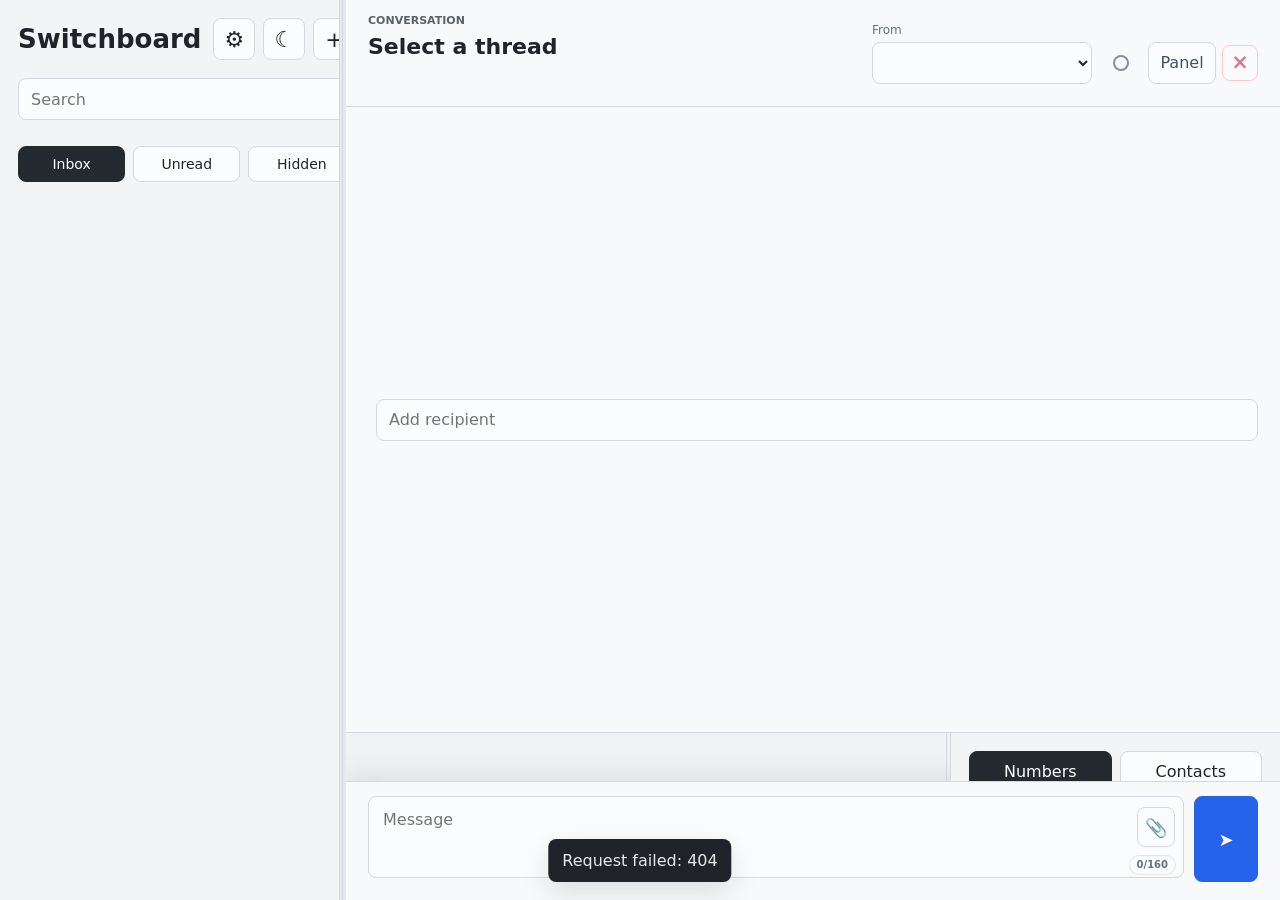
==== static/index.html @ abeabd5b "Add unit tests for HTTP utilities and identity creation, and implement attachment ingestion function" ====
<!doctype html>
<html lang="en">
  <head>
    <meta charset="utf-8" />
    <meta name="viewport" content="width=device-width, initial-scale=1, viewport-fit=cover" />
    <meta name="theme-color" content="#e6e8eb" id="themeColor" />
    <title data-i18n="app.title">Switchboard</title>
    <link rel="icon" href="/static/favicon.ico?v=a2385ee2" sizes="any" />
    <link rel="icon" href="/static/favicon.svg?v=a2385ee2" type="image/svg+xml" />
    <link rel="apple-touch-icon" sizes="180x180" href="/static/apple-touch-icon.png?v=a2385ee2" />
    <link rel="manifest" href="/static/manifest.webmanifest?v=a2385ee2" />
    <script>
      (() => {
        const families = ["switchboard", "console", "midnight", "papyrus"];
        const modes = ["light", "dark"];
        const legacy = localStorage.getItem("textingTheme");
        const savedFamily = localStorage.getItem("textingThemeFamily");
        const savedMode = localStorage.getItem("textingThemeMode");
        const prefersDark = window.matchMedia?.("(prefers-color-scheme: dark)").matches;
        const legacyFamily = families.includes(legacy) ? legacy : "switchboard";
        const legacyMode =
          modes.includes(legacy) ? legacy : legacy === "console" || legacy === "midnight" ? "dark" : legacy === "papyrus" ? "light" : "";
        const family = families.includes(savedFamily) ? savedFamily : legacyFamily;
        const mode = modes.includes(savedMode) ? savedMode : legacyMode || (prefersDark ? "dark" : "light");
        document.documentElement.dataset.themeFamily = family;
        document.documentElement.dataset.themeMode = mode;
        document.documentElement.dataset.theme = family === "switchboard" ? mode : `${family}-${mode}`;
        if (new URLSearchParams(window.location.search).has("app_v")) {
          document.documentElement.dataset.nativeApp = "android";
        }
      })();
    </script>
    <link rel="stylesheet" href="/static/styles.css?v=39afb6c5" />
  </head>
  <body>
    <div class="app-shell">
      <aside class="rail conversation-rail">
        <header class="rail-header">
          <div>
            <h1 data-i18n="app.title">Switchboard</h1>
          </div>
          <div class="rail-actions">
            <button class="icon-button" id="settingsButton" title="Settings" aria-label="Settings" data-i18n-title="settings.title" data-i18n-aria-label="settings.title">⚙</button>
            <button class="icon-button theme-button" id="themeToggle" title="Toggle dark mode" aria-label="Toggle dark mode">◐</button>
            <button class="icon-button" id="newConversationButton" title="New conversation" aria-label="New conversation" data-i18n-title="conversation.new" data-i18n-aria-label="conversation.new">+</button>
            <button class="icon-button mobile-panel-button" id="mobilePanelButton" title="Show sender identities and contacts" aria-label="Show sender identities and contacts" data-i18n-title="panel.show" data-i18n-aria-label="panel.show">☷</button>
          </div>
        </header>
        <div class="search-row">
          <div class="search-control">
            <input id="conversationSearch" type="search" placeholder="Search" autocomplete="off" data-i18n-placeholder="search.placeholder" />
            <button
              class="search-clear-button"
              id="conversationSearchClear"
              type="button"
              title="Clear search"
              aria-label="Clear search"
              data-i18n-title="search.clear"
              data-i18n-aria-label="search.clear"
              hidden
            >
              &times;
            </button>
          </div>
        </div>
        <div class="stat-strip" id="statStrip"></div>
        <div class="category-tabs" role="tablist" aria-label="Thread category" data-i18n-aria-label="category.aria">
          <button class="category-tab active" data-category="inbox" data-i18n="category.inbox">Inbox</button>
          <button class="category-tab" data-category="unread" data-i18n="category.unread">Unread</button>
          <button class="category-tab" data-category="hidden" data-i18n="category.hidden">Hidden</button>
        </div>
        <div class="pull-refresh-indicator" id="pullRefreshIndicator" aria-hidden="true"></div>
        <div class="conversation-list" id="conversationList"></div>
      </aside>

      <div
        class="column-resizer left-resizer"
        data-resizer="left"
        role="separator"
        aria-orientation="vertical"
        aria-label="Resize thread list"
        tabindex="0"
      ></div>

      <main class="thread-pane">
        <header class="thread-header">
          <button class="icon-button mobile-back-button" id="mobileBackButton" title="Back to conversations" aria-label="Back to conversations" data-i18n-title="conversation.back" data-i18n-aria-label="conversation.back">‹</button>
          <div class="thread-title-wrap">
            <p class="eyebrow" id="threadKind" data-i18n="thread.conversation" data-i18n-dynamic="true">Conversation</p>
            <h2 id="threadTitle" data-i18n="thread.select" data-i18n-dynamic="true">Select a thread</h2>
            <div class="participant-row">
              <div class="participant-line" id="participantLine"></div>
              <button class="name-contact-button" id="contactNameToggle" type="button" hidden data-i18n="contact.name">Name</button>
            </div>
            <form class="contact-name-form hidden" id="contactNameForm">
              <input id="contactNameInput" type="text" placeholder="Contact name" autocomplete="off" data-i18n-placeholder="contact.name_placeholder" />
              <button class="small-button" type="submit" data-i18n="common.save">Save</button>
              <button class="small-button" id="contactNameCancel" type="button" data-i18n="common.cancel">Cancel</button>
            </form>
          </div>
          <div class="thread-actions">
            <label class="sender-picker">
              <span data-i18n="composer.from">From</span>
              <select id="fromNumber"></select>
            </label>
            <div class="thread-action-row" role="group" aria-label="Conversation actions" data-i18n-aria-label="conversation.actions">
              <button class="icon-button read-state-button" id="dealtButton" type="button" disabled title="Read" aria-label="Read" aria-pressed="false">
                <span class="read-state-light" aria-hidden="true"></span>
              </button>
              <button class="small-button panel-button" id="toggleDetailsButton" aria-pressed="false" data-i18n="panel.label">Panel</button>
              <button class="small-button archive-button danger-button" id="archiveButton" disabled title="Hide" aria-label="Hide">&times;</button>
            </div>
          </div>
        </header>

        <section class="recipient-bar" id="recipientBar">
          <label class="recipient-from-picker">
            <span data-i18n="composer.from">From</span>
            <select id="recipientFromNumber"></select>
          </label>
          <div class="chips" id="recipientChips"></div>
          <div class="recipient-entry">
            <input
              id="recipientInput"
              type="text"
              placeholder="Add recipient"
              data-i18n-placeholder="recipient.add"
              autocomplete="off"
              autocapitalize="off"
              enterkeyhint="done"
              spellcheck="false"
              aria-autocomplete="list"
              aria-controls="recipientSuggestions"
              aria-expanded="false"
            />
            <div class="recipient-suggestions hidden" id="recipientSuggestions" role="listbox"></div>
          </div>
        </section>

        <section class="messages" id="messages" tabindex="0" aria-label="Messages" data-i18n-aria-label="messages.aria"></section>

        <footer class="composer">
          <div class="composer-input-row">
            <div class="composer-text-wrap">
              <textarea id="messageText" placeholder="Message" rows="2" data-i18n-placeholder="composer.message"></textarea>
              <input id="mediaUrls" type="hidden" autocomplete="off" />
              <label class="icon-button upload-button" id="uploadButton" for="mediaFiles" title="Upload media" aria-label="Upload media" data-i18n-title="composer.upload" data-i18n-aria-label="composer.upload">📎</label>
              <input id="mediaFiles" class="hidden-file-input" type="file" accept="image/*,video/*,audio/*,application/pdf" multiple />
              <div class="composer-meta">
                <span id="messageCounter">0/160</span>
              </div>
            </div>
            <div class="composer-tools">
              <button class="icon-button send-button" id="sendButton" title="Send" aria-label="Send" data-i18n-title="composer.send" data-i18n-aria-label="composer.send">➤</button>
            </div>
          </div>
          <div class="composer-error hidden" id="composerError" role="alert"></div>
          <div class="upload-list hidden" id="uploadList"></div>
        </footer>
      </main>

      <div
        class="column-resizer right-resizer"
        data-resizer="right"
        role="separator"
        aria-orientation="vertical"
        aria-label="Resize side panel"
        tabindex="0"
      ></div>

      <aside class="rail detail-rail">
        <header class="detail-mobile-header">
          <h2 data-i18n="panel.label">Panel</h2>
          <button
            class="icon-button"
            id="mobileDetailCloseButton"
            type="button"
            title="Close panel"
            aria-label="Close panel"
            data-i18n-title="panel.close"
            data-i18n-aria-label="panel.close"
          >
            ×
          </button>
        </header>
        <div class="tabs" role="tablist">
          <button class="tab active" data-tab="identities" data-i18n="tabs.numbers">Numbers</button>
          <button class="tab" data-tab="contacts" data-i18n="tabs.contacts">Contacts</button>
        </div>

        <section class="panel-section active" id="identitiesPanel">
          <div class="panel-heading">
            <h3 data-i18n="identities.heading">Sender Identities</h3>
            <button class="small-button" id="addIdentityButton" type="button" data-i18n="identities.add">Add number</button>
          </div>
          <form class="identity-add-form hidden" id="identityAddForm">
            <label>
              <span data-i18n="identities.phone">Phone number</span>
              <input id="identityAddPhone" type="tel" inputmode="tel" autocomplete="tel" placeholder="+15551234567" required />
            </label>
            <label>
              <span data-i18n="identities.label">Identity label</span>
              <input id="identityAddLabel" type="text" autocomplete="off" data-i18n-placeholder="identities.label_optional" placeholder="Optional label" />
            </label>
            <label>
              <span data-i18n="identities.provider">Provider</span>
              <select id="identityAddProvider">
                <option value="telnyx">Telnyx</option>
                <option value="twilio">Twilio</option>
              </select>
            </label>
            <div class="identity-add-actions">
              <button class="small-button" id="identityAddCancel" type="button" data-i18n="common.cancel">Cancel</button>
              <button class="small-button primary" type="submit" data-i18n="identities.add_submit">Add number</button>
            </div>
          </form>
          <div class="identity-list" id="identityList"></div>
        </section>

        <section class="panel-section" id="contactsPanel">
          <div class="panel-heading">
            <h3 data-i18n="tabs.contacts">Contacts</h3>
            <div class="panel-actions">
              <button class="small-button" id="syncPhoneContactsButton" hidden data-i18n="contacts.phone_sync">Phone</button>
              <button class="small-button" id="syncContactsButton" data-i18n="contacts.sync">Sync</button>
            </div>
          </div>
          <input id="contactSearch" type="search" placeholder="Find contact" autocomplete="off" data-i18n-placeholder="contacts.find" />
          <div class="contact-results" id="contactResults"></div>
        </section>
      </aside>
    </div>

    <div class="selection-toolbar hidden" id="selectionToolbar" role="toolbar" aria-label="Selection actions" data-i18n-aria-label="selection.actions">
      <span id="selectionCount" data-i18n="selection.count">0 selected</span>
      <button class="small-button" id="bulkReadButton" type="button" data-i18n="conversation.read">Read</button>
      <button class="small-button" id="bulkUnreadButton" type="button" data-i18n="conversation.unread">Unread</button>
      <button class="small-button danger-button" id="bulkHideButton" type="button" data-i18n="conversation.hide">Hide</button>
      <button class="icon-button" id="selectionCancelButton" type="button" title="Cancel selection" aria-label="Cancel selection" data-i18n-title="common.cancel" data-i18n-aria-label="common.cancel">×</button>
    </div>

    <div class="toast" id="toast" role="status"></div>
    <div class="contact-name-modal hidden" id="contactNameModal" role="dialog" aria-modal="true" aria-label="Rename" tabindex="-1" data-i18n-aria-label="contact.rename">
      <form class="contact-name-card" id="contactNameModalForm">
        <header class="contact-name-header">
          <h2 data-i18n="contact.rename">Rename</h2>
          <button class="icon-button" id="contactNameModalClose" type="button" aria-label="Cancel" data-i18n-aria-label="common.cancel">×</button>
        </header>
        <div class="contact-name-body">
          <input id="contactNameModalInput" type="text" placeholder="Contact name" autocomplete="off" data-i18n-placeholder="contact.name_placeholder" />
        </div>
        <footer class="contact-name-footer">
          <button class="small-button" id="contactNameModalCancel" type="button" data-i18n="common.cancel">Cancel</button>
          <button class="small-button done-button" type="submit" data-i18n="common.save">Save</button>
        </footer>
      </form>
    </div>
    <div class="schedule-modal hidden" id="scheduleModal" role="dialog" aria-modal="true" aria-label="Schedule send" tabindex="-1" data-i18n-aria-label="schedule.title">
      <form class="schedule-card" id="scheduleForm">
        <header class="schedule-header">
          <h2 data-i18n="schedule.title">Schedule send</h2>
          <button class="icon-button" id="scheduleClose" type="button" aria-label="Cancel" data-i18n-aria-label="common.cancel">×</button>
        </header>
        <div class="schedule-body">
          <label for="scheduleTime">
            <span data-i18n="schedule.send_at">Send at</span>
            <input id="scheduleTime" type="datetime-local" required />
          </label>
        </div>
        <footer class="schedule-footer">
          <button class="small-button" id="scheduleCancel" type="button" data-i18n="common.cancel">Cancel</button>
          <button class="small-button done-button" type="submit" data-i18n="schedule.queue">Queue</button>
        </footer>
      </form>
    </div>
    <div class="fax-modal hidden" id="faxModal" role="dialog" aria-modal="true" aria-label="Send fax" tabindex="-1" data-i18n-aria-label="fax.title">
      <form class="fax-card" id="faxForm">
        <header class="fax-header">
          <h2 data-i18n="fax.title">Send fax</h2>
          <button class="icon-button" id="faxClose" type="button" aria-label="Cancel" data-i18n-aria-label="common.cancel">×</button>
        </header>
        <div class="fax-body">
          <label for="faxToNumber">
            <span data-i18n="fax.to">To</span>
            <input id="faxToNumber" type="tel" autocomplete="off" required />
          </label>
          <label for="faxFromNumber">
            <span data-i18n="composer.from">From</span>
            <select id="faxFromNumber" required></select>
          </label>
          <label class="fax-file-control" for="faxFile">
            <span data-i18n="fax.document">Document</span>
            <strong id="faxFilename" data-i18n="fax.choose_document">Choose PDF or image</strong>
          </label>
          <input id="faxFile" class="hidden-file-input" type="file" accept="application/pdf,image/jpeg,image/png,image/tiff" />
        </div>
        <footer class="fax-footer">
          <button class="small-button" id="faxCancel" type="button" data-i18n="common.cancel">Cancel</button>
          <button class="small-button done-button" id="faxSend" type="submit" data-i18n="fax.send">Send Fax</button>
        </footer>
      </form>
    </div>
    <div class="settings-modal hidden" id="settingsModal" role="dialog" aria-modal="true" aria-label="Settings" tabindex="-1" data-i18n-aria-label="settings.title">
      <form class="settings-card" id="settingsForm">
        <header class="settings-header">
          <div>
            <h2 data-i18n="settings.title">Settings</h2>
            <p data-i18n="settings.description">Changes are saved in Switchboard's local database. .env values are used as install defaults.</p>
          </div>
          <button class="icon-button" id="settingsClose" type="button" aria-label="Close settings" data-i18n-aria-label="settings.close">×</button>
        </header>
        <div class="settings-body">
          <nav class="settings-nav" id="settingsNav" aria-label="Settings sections"></nav>
          <div class="settings-main">
            <section class="settings-section settings-security-section" id="securitySettings"></section>
            <div class="settings-sections" id="settingsSections"></div>
          </div>
        </div>
        <footer class="settings-footer">
          <button class="small-button settings-stats-button" id="statsButton" type="button" data-i18n="stats.title">Stats</button>
          <button class="small-button" id="databaseDownloadButton" type="button" data-i18n="settings.download_database">Download DB</button>
          <button class="small-button" id="logoutButton" type="button" data-i18n="settings.sign_out">Sign out</button>
          <button class="small-button" id="settingsCancel" type="button" data-i18n="common.cancel">Cancel</button>
          <button class="small-button done-button" type="submit" data-i18n="common.save">Save</button>
        </footer>
      </form>
    </div>
    <div class="stats-modal hidden" id="statsModal" role="dialog" aria-modal="true" aria-label="Stats" tabindex="-1" data-i18n-aria-label="stats.title">
      <section class="stats-card">
        <header class="settings-header">
          <div>
            <h2 data-i18n="stats.title">Stats</h2>
            <p data-i18n="stats.description">Message and conversation totals.</p>
          </div>
          <div class="stats-header-actions">
            <label class="stats-period-field">
              <span data-i18n="stats.period">Period</span>
              <select id="statsPeriod"></select>
            </label>
            <button class="icon-button" id="statsClose" type="button" aria-label="Close stats" data-i18n-aria-label="stats.close">×</button>
          </div>
        </header>
        <div class="stats-body" id="statsBody"></div>
      </section>
    </div>
    <div class="lightbox hidden" id="lightbox" role="dialog" aria-modal="true" aria-label="Image preview" tabindex="-1" data-i18n-aria-label="lightbox.preview">
      <button class="lightbox-close" id="lightboxClose" aria-label="Close image preview" data-i18n-aria-label="lightbox.close">×</button>
      <button class="lightbox-nav lightbox-prev" id="lightboxPrev" aria-label="Previous image" data-i18n-aria-label="lightbox.previous">‹</button>
      <img id="lightboxImage" alt="" />
      <button class="lightbox-nav lightbox-next" id="lightboxNext" aria-label="Next image" data-i18n-aria-label="lightbox.next">›</button>
    </div>
    <div class="reaction-menu hidden" id="reactionMenu" role="menu" aria-label="Message reactions" data-i18n-aria-label="message.react"></div>
    <script src="/static/app.js?v=39afb6c5" type="module"></script>
  </body>
</html>
---- static/styles.css ----
:root,
:root[data-theme="light"],
:root[data-theme-family="switchboard"][data-theme-mode="light"] {
  color-scheme: light;
  --ui-font: Inter, ui-sans-serif, system-ui, -apple-system, BlinkMacSystemFont, "Segoe UI", sans-serif;
  --ink: #20242a;
  --muted: #68717d;
  --muted-2: #7b8490;
  --line: #d4d8de;
  --paper: #f3f4f6;
  --wash: #e6e8eb;
  --panel: #fbfcfd;
  --panel-2: #f8f9fa;
  --thread-bg: #f0f2f4;
  --accent: #46515f;
  --accent-2: #59616d;
  --accent-3: #2563eb;
  --accent-strong: #1d4ed8;
  --danger: #be123c;
  --bubble-in: #ffffff;
  --bubble-out: #0f766e;
  --active-bg: #252a31;
  --active-ink: #ffffff;
  --avatar-bg: #e2e5e9;
  --avatar-ink: #303844;
  --new-bg: #d6f2ed;
  --new-ink: #111827;
  --new-avatar-ink: #064e45;
  --failed-bg: #ffe4e6;
  --failed-ink: #9f1239;
  --chip-bg: #eceff3;
  --chip-line: #d4d9df;
  --done-bg: #e8ecef;
  --done-line: #c4c9d0;
  --done-ink: #20242a;
  --danger-soft: #fff1f2;
  --danger-line: #fda4af;
  --warning-soft: #fffbeb;
  --warning-line: #fbbf24;
  --warning-ink: #92400e;
  --media-bg: #111827;
  --hover-line: #9aa3ad;
  --focus-ring: rgba(70, 81, 95, 0.12);
  --read-lamp: #10b981;
  --read-lamp-dim: #87919d;
  --message-shadow: 0 4px 14px rgba(17, 24, 39, 0.08);
  --composer-shadow: 0 -8px 22px rgba(17, 24, 39, 0.08);
  --shadow: 0 10px 28px rgba(17, 24, 39, 0.12);
  --mobile-screen-top-space: 18px;
  --mobile-rail-top-space: 8px;
  --mobile-composer-bottom-space: 8px;
  --mobile-modal-edge-space: 8px;
  --mobile-dialog-edge-space: 12px;
  --layout-keyboard-inset: 0px;
}

:root[data-native-app="android"] {
  --mobile-screen-top-space: 36px;
  --mobile-rail-top-space: 22px;
  --mobile-composer-bottom-space: 14px;
  --mobile-modal-edge-space: 12px;
  --mobile-dialog-edge-space: 18px;
}

:root[data-theme="dark"],
:root[data-theme-family="switchboard"][data-theme-mode="dark"] {
  color-scheme: dark;
  --ui-font: Inter, ui-sans-serif, system-ui, -apple-system, BlinkMacSystemFont, "Segoe UI", sans-serif;
  --ink: #e5e7eb;
  --muted: #9aa4b2;
  --muted-2: #7f8997;
  --line: #303842;
  --paper: #151a20;
  --wash: #0c1117;
  --panel: #1b2129;
  --panel-2: #202731;
  --thread-bg: #10161d;
  --accent: #a8b2bf;
  --accent-2: #a1abb8;
  --accent-3: #4f83ff;
  --accent-strong: #7aa2ff;
  --danger: #fb7185;
  --bubble-in: #222a34;
  --bubble-out: #0f766e;
  --active-bg: #e5e7eb;
  --active-ink: #111827;
  --avatar-bg: #2b333d;
  --avatar-ink: #d5dbe3;
  --new-bg: #183a36;
  --new-ink: #f3f7f6;
  --new-avatar-ink: #b7f2e5;
  --failed-bg: #4a1722;
  --failed-ink: #fecdd3;
  --chip-bg: #252d37;
  --chip-line: #39424f;
  --done-bg: #272f39;
  --done-line: #404a56;
  --done-ink: #e5e7eb;
  --danger-soft: #3b111a;
  --danger-line: #7f1d2f;
  --warning-soft: #3c2c12;
  --warning-line: #8a641a;
  --warning-ink: #fde68a;
  --media-bg: #0b1016;
  --hover-line: #596575;
  --focus-ring: rgba(168, 178, 191, 0.16);
  --read-lamp: #34d399;
  --read-lamp-dim: #5a6573;
  --message-shadow: 0 6px 18px rgba(0, 0, 0, 0.26);
  --composer-shadow: 0 -8px 22px rgba(0, 0, 0, 0.24);
  --shadow: 0 16px 34px rgba(0, 0, 0, 0.36);
}

:root[data-theme-family="console"][data-theme-mode="light"] {
  color-scheme: light;
  --ui-font: ui-monospace, SFMono-Regular, Menlo, Monaco, Consolas, "Liberation Mono", monospace;
  --ink: #151512;
  --muted: #5f6259;
  --muted-2: #777a70;
  --line: #c8c8ba;
  --paper: #ededdf;
  --wash: #f7f7f0;
  --panel: #fffff7;
  --panel-2: #f2f2ea;
  --thread-bg: #f8f8f1;
  --accent: #0f6b44;
  --accent-2: #3f564a;
  --accent-3: #008f5a;
  --accent-strong: #006f46;
  --danger: #b4233c;
  --bubble-in: #ffffff;
  --bubble-out: #0f6b44;
  --active-bg: #151512;
  --active-ink: #fffff7;
  --avatar-bg: #d9dbc9;
  --avatar-ink: #151512;
  --new-bg: #dcf6e8;
  --new-ink: #113d2a;
  --new-avatar-ink: #0f6b44;
  --failed-bg: #ffe0e5;
  --failed-ink: #9d1230;
  --chip-bg: #e8eadc;
  --chip-line: #c8c8ba;
  --done-bg: #e8eadc;
  --done-line: #b7baa9;
  --done-ink: #151512;
  --danger-soft: #fff0f2;
  --danger-line: #e99aa9;
  --warning-soft: #fff8d8;
  --warning-line: #c59b2e;
  --warning-ink: #75530b;
  --media-bg: #11110f;
  --hover-line: #686b60;
  --focus-ring: rgba(15, 107, 68, 0.16);
  --read-lamp: #008f5a;
  --read-lamp-dim: #929688;
  --message-shadow: none;
  --composer-shadow: 0 -1px 0 #c8c8ba;
  --shadow: 0 14px 32px rgba(21, 21, 18, 0.14);
}

:root[data-theme="console"],
:root[data-theme-family="console"][data-theme-mode="dark"] {
  color-scheme: dark;
  --ui-font: ui-monospace, SFMono-Regular, Menlo, Monaco, Consolas, "Liberation Mono", monospace;
  --ink: #f4f1e8;
  --muted: #b9b5a8;
  --muted-2: #8d897f;
  --line: #3a3a36;
  --paper: #050505;
  --wash: #000000;
  --panel: #090909;
  --panel-2: #11110f;
  --thread-bg: #000000;
  --accent: #e6e0cf;
  --accent-2: #c9c1ae;
  --accent-3: #00b36b;
  --accent-strong: #39ff9c;
  --danger: #ff6b7a;
  --bubble-in: #10100e;
  --bubble-out: #064e3b;
  --active-bg: #f4f1e8;
  --active-ink: #000000;
  --avatar-bg: #181815;
  --avatar-ink: #f4f1e8;
  --new-bg: #10271c;
  --new-ink: #f4f1e8;
  --new-avatar-ink: #6effbd;
  --failed-bg: #2a0b13;
  --failed-ink: #ffb4bf;
  --chip-bg: #151512;
  --chip-line: #3f3f38;
  --done-bg: #141411;
  --done-line: #45453e;
  --done-ink: #f4f1e8;
  --danger-soft: #240910;
  --danger-line: #7a2635;
  --warning-soft: #201a08;
  --warning-line: #9d7b24;
  --warning-ink: #ffe9a6;
  --media-bg: #020202;
  --hover-line: #696961;
  --focus-ring: rgba(244, 241, 232, 0.16);
  --read-lamp: #39ff9c;
  --read-lamp-dim: #464941;
  --message-shadow: none;
  --composer-shadow: 0 -1px 0 #3a3a36;
  --shadow: 0 18px 38px rgba(0, 0, 0, 0.62);
}

:root[data-theme-family="midnight"][data-theme-mode="light"] {
  color-scheme: light;
  --ui-font: ui-monospace, SFMono-Regular, Menlo, Monaco, Consolas, "Liberation Mono", monospace;
  --ink: #001b3d;
  --muted: #275c84;
  --muted-2: #4b7fa5;
  --line: #4aa3d8;
  --paper: #d8efff;
  --wash: #c5e6fb;
  --panel: #effaff;
  --panel-2: #dff3ff;
  --thread-bg: #d7ecfb;
  --accent: #003f88;
  --accent-2: #006b8f;
  --accent-3: #d39b00;
  --accent-strong: #9f7400;
  --danger: #b42362;
  --bubble-in: #f7fdff;
  --bubble-out: #006b8f;
  --active-bg: #003f88;
  --active-ink: #ffffd7;
  --avatar-bg: #9fd7ff;
  --avatar-ink: #001b3d;
  --new-bg: #fff7b8;
  --new-ink: #123154;
  --new-avatar-ink: #003f88;
  --failed-bg: #ffe0ef;
  --failed-ink: #8f174d;
  --chip-bg: #cdeafe;
  --chip-line: #4aa3d8;
  --done-bg: #cdeafe;
  --done-line: #4aa3d8;
  --done-ink: #001b3d;
  --danger-soft: #ffe9f3;
  --danger-line: #e78ab5;
  --warning-soft: #fff6bf;
  --warning-line: #d39b00;
  --warning-ink: #755400;
  --media-bg: #001b3d;
  --hover-line: #003f88;
  --focus-ring: rgba(0, 63, 136, 0.18);
  --read-lamp: #d39b00;
  --read-lamp-dim: #75a8c8;
  --message-shadow: 0 0 0 1px rgba(0, 63, 136, 0.12);
  --composer-shadow: 0 -1px 0 #4aa3d8;
  --shadow: 0 14px 34px rgba(0, 63, 136, 0.18);
}

:root[data-theme="midnight"],
:root[data-theme-family="midnight"][data-theme-mode="dark"] {
  color-scheme: dark;
  --ui-font: ui-monospace, SFMono-Regular, Menlo, Monaco, Consolas, "Liberation Mono", monospace;
  --ink: #eaffff;
  --muted: #9fd7ff;
  --muted-2: #6fb9df;
  --line: #00a6d6;
  --paper: #000080;
  --wash: #00005f;
  --panel: #0000a8;
  --panel-2: #000078;
  --thread-bg: #00005f;
  --accent: #ffff66;
  --accent-2: #00ffff;
  --accent-3: #ffd700;
  --accent-strong: #ffff00;
  --danger: #ff77aa;
  --bubble-in: #0000a8;
  --bubble-out: #007f7f;
  --active-bg: #00a6d6;
  --active-ink: #000033;
  --avatar-bg: #005faf;
  --avatar-ink: #ffff99;
  --new-bg: #005f87;
  --new-ink: #ffffcc;
  --new-avatar-ink: #ffff66;
  --failed-bg: #5f003f;
  --failed-ink: #ffd6e8;
  --chip-bg: #00006f;
  --chip-line: #00a6d6;
  --done-bg: #00006f;
  --done-line: #00a6d6;
  --done-ink: #eaffff;
  --danger-soft: #3d0030;
  --danger-line: #ff77aa;
  --warning-soft: #3d3600;
  --warning-line: #ffff00;
  --warning-ink: #ffff99;
  --media-bg: #000033;
  --hover-line: #ffff66;
  --focus-ring: rgba(255, 255, 102, 0.22);
  --read-lamp: #ffff00;
  --read-lamp-dim: #47718a;
  --message-shadow: 0 0 0 1px rgba(0, 255, 255, 0.24);
  --composer-shadow: 0 -1px 0 #00a6d6;
  --shadow: 0 18px 42px rgba(0, 0, 40, 0.72);
}

:root[data-theme="papyrus"],
:root[data-theme-family="papyrus"][data-theme-mode="light"] {
  color-scheme: light;
  --ui-font: Georgia, "Times New Roman", Times, serif;
  --ink: #2c2418;
  --muted: #71644f;
  --muted-2: #8c7b60;
  --line: #c7a96f;
  --paper: #f2e5c6;
  --wash: #ead9b3;
  --panel: #fff8e6;
  --panel-2: #f7ebcd;
  --thread-bg: #efe0bd;
  --accent: #265f53;
  --accent-2: #7a4d22;
  --accent-3: #0f766e;
  --accent-strong: #0b5e55;
  --danger: #9f1239;
  --bubble-in: #fffaf0;
  --bubble-out: #7a4d22;
  --active-bg: #2f4f3f;
  --active-ink: #fff8e6;
  --avatar-bg: #dec78f;
  --avatar-ink: #2c2418;
  --new-bg: #d8ead2;
  --new-ink: #1f3f34;
  --new-avatar-ink: #265f53;
  --failed-bg: #f8d6c8;
  --failed-ink: #8a1c2f;
  --chip-bg: #eadbb5;
  --chip-line: #c7a96f;
  --done-bg: #eadbb5;
  --done-line: #b99a62;
  --done-ink: #2c2418;
  --danger-soft: #fae1dc;
  --danger-line: #c77474;
  --warning-soft: #fff1b8;
  --warning-line: #c78d2a;
  --warning-ink: #73480f;
  --media-bg: #2c2418;
  --hover-line: #7a4d22;
  --focus-ring: rgba(38, 95, 83, 0.18);
  --read-lamp: #0f766e;
  --read-lamp-dim: #9f8b67;
  --message-shadow: 0 5px 16px rgba(89, 61, 24, 0.14);
  --composer-shadow: 0 -8px 22px rgba(89, 61, 24, 0.12);
  --shadow: 0 16px 36px rgba(89, 61, 24, 0.2);
}

:root[data-theme-family="papyrus"][data-theme-mode="dark"] {
  color-scheme: dark;
  --ui-font: Georgia, "Times New Roman", Times, serif;
  --ink: #f5e7c8;
  --muted: #cbb78d;
  --muted-2: #a8946f;
  --line: #6e5635;
  --paper: #231b13;
  --wash: #17110c;
  --panel: #2d2318;
  --panel-2: #35291b;
  --thread-bg: #1d160f;
  --accent: #93d5c6;
  --accent-2: #e0bd78;
  --accent-3: #58b7a3;
  --accent-strong: #9de2d3;
  --danger: #ff9dad;
  --bubble-in: #35291b;
  --bubble-out: #7a4d22;
  --active-bg: #f5e7c8;
  --active-ink: #231b13;
  --avatar-bg: #4a3824;
  --avatar-ink: #f5e7c8;
  --new-bg: #254139;
  --new-ink: #f2ead7;
  --new-avatar-ink: #a7eadb;
  --failed-bg: #512232;
  --failed-ink: #ffd4dc;
  --chip-bg: #3b2d1d;
  --chip-line: #6e5635;
  --done-bg: #3b2d1d;
  --done-line: #7a6140;
  --done-ink: #f5e7c8;
  --danger-soft: #3d1824;
  --danger-line: #9f4b5c;
  --warning-soft: #443510;
  --warning-line: #be8e2a;
  --warning-ink: #ffe5a4;
  --media-bg: #100c08;
  --hover-line: #b9975a;
  --focus-ring: rgba(147, 213, 198, 0.18);
  --read-lamp: #93d5c6;
  --read-lamp-dim: #6e5635;
  --message-shadow: 0 6px 18px rgba(0, 0, 0, 0.28);
  --composer-shadow: 0 -8px 22px rgba(0, 0, 0, 0.26);
  --shadow: 0 18px 38px rgba(0, 0, 0, 0.42);
}

* {
  box-sizing: border-box;
}

html,
body {
  height: 100%;
  overflow: hidden;
}

body {
  margin: 0;
  background: var(--wash);
  color: var(--ink);
  font-family: var(--ui-font);
  letter-spacing: 0;
}

button,
input,
textarea,
select {
  font: inherit;
}

button {
  cursor: pointer;
}

.app-shell {
  --conversation-column: 340px;
  --detail-column: 330px;
  --thread-header-height: 88px;
  --thread-composer-height: 112px;
  --thread-messages-top: var(--thread-header-height);
  --thread-messages-bottom: var(--thread-composer-height);
  display: grid;
  grid-template-columns: var(--conversation-column) 6px minmax(320px, 1fr);
  height: 100dvh;
  min-height: 0;
  overflow: hidden;
  position: relative;
}

body.details-collapsed .app-shell {
  grid-template-columns: var(--conversation-column) 6px minmax(320px, 1fr);
}

body.details-collapsed .right-resizer,
body.details-collapsed .detail-rail {
  display: none;
}

body.resizing-columns {
  cursor: col-resize;
  user-select: none;
}

body.resizing-columns * {
  cursor: col-resize !important;
}

.column-resizer {
  position: relative;
  z-index: 4;
  min-width: 6px;
  background: transparent;
  cursor: col-resize;
  touch-action: none;
}

.column-resizer::before {
  content: "";
  position: absolute;
  inset: 0 auto;
  left: 2px;
  width: 1px;
  background: var(--line);
}

.column-resizer:hover::before,
.column-resizer:focus-visible::before,
body.resizing-columns .column-resizer::before {
  left: 1px;
  width: 3px;
  background: var(--hover-line);
}

.column-resizer:focus-visible {
  outline: 2px solid var(--hover-line);
  outline-offset: -2px;
}

.rail {
  background: var(--paper);
  border-right: 1px solid var(--line);
  min-width: 0;
  min-height: 0;
  overflow: hidden;
}

.conversation-rail {
  display: grid;
  grid-template-rows: auto auto auto auto minmax(0, 1fr);
  position: relative;
}

.detail-rail {
  border-right: 0;
  border-left: 1px solid var(--line);
  display: grid;
  grid-template-rows: auto minmax(0, 1fr);
  min-height: 0;
  padding: 18px;
}

@media (min-width: 1121px) {
  body:not(.details-collapsed) .messages {
    padding-right: calc(var(--detail-column) + 28px);
  }

  .right-resizer,
  .detail-rail {
    bottom: var(--thread-messages-bottom);
    position: absolute;
    top: var(--thread-messages-top);
    z-index: 5;
  }

  .right-resizer {
    min-width: 6px;
    right: var(--detail-column);
    width: 6px;
  }

  .detail-rail {
    right: 0;
    width: var(--detail-column);
  }
}

.detail-mobile-header {
  display: none;
}

.rail-header,
.thread-header,
.panel-heading {
  display: flex;
  align-items: center;
  justify-content: space-between;
  gap: 12px;
}

.rail-header {
  padding: 18px;
}

.rail-actions {
  display: flex;
  gap: 8px;
}

.panel-actions {
  display: flex;
  gap: 8px;
}

.eyebrow {
  margin: 0 0 4px;
  color: var(--accent-2);
  font-size: 11px;
  font-weight: 800;
  letter-spacing: 0;
  text-transform: uppercase;
}

h1,
h2,
h3,
p {
  margin-top: 0;
}

h1 {
  margin-bottom: 0;
  font-size: 26px;
  line-height: 1;
}

h2 {
  margin: 0;
  font-size: 22px;
  line-height: 1.15;
}

h3 {
  margin: 0;
  font-size: 15px;
}

.icon-button,
.small-button,
.tab {
  border: 1px solid var(--line);
  background: var(--panel);
  color: var(--ink);
  min-height: 40px;
  border-radius: 8px;
  transition: transform 120ms ease, border-color 120ms ease, background 120ms ease;
}

.icon-button {
  display: inline-grid;
  place-items: center;
  width: 42px;
  height: 42px;
  padding: 0;
  font-size: 22px;
}

.mobile-back-button {
  display: none;
}

.mobile-panel-button {
  display: none;
}

.icon-button:hover,
.small-button:hover,
.tab:hover {
  border-color: var(--hover-line);
  transform: translateY(-1px);
}

button:disabled {
  cursor: default;
  opacity: 0.55;
}

button:disabled:hover {
  transform: none;
}

.search-row {
  padding: 0 18px 12px;
}

.search-control {
  position: relative;
}

.search-control input {
  padding-right: 42px;
}

.search-control input::-webkit-search-cancel-button {
  display: none;
}

.search-clear-button {
  position: absolute;
  top: 50%;
  right: 7px;
  display: inline-grid;
  place-items: center;
  width: 28px;
  height: 28px;
  border: 0;
  border-radius: 999px;
  background: transparent;
  color: var(--muted);
  font-size: 21px;
  font-weight: 700;
  line-height: 1;
  transform: translateY(-50%);
}

.search-clear-button:hover,
.search-clear-button:focus-visible {
  background: var(--chip-bg);
  color: var(--ink);
  outline: 0;
}

.search-clear-button[hidden] {
  display: none;
}

input,
textarea,
select {
  width: 100%;
  border: 1px solid var(--line);
  border-radius: 8px;
  background: var(--panel);
  color: var(--ink);
  outline: 0;
}

input,
select {
  height: 42px;
  padding: 0 12px;
}

textarea {
  resize: none;
  min-height: 48px;
  max-height: 150px;
  padding: 12px 14px;
  line-height: 1.35;
}

input:focus,
textarea:focus,
select:focus {
  border-color: var(--accent);
  box-shadow: 0 0 0 3px var(--focus-ring);
}

.stat-strip {
  display: grid;
  grid-template-columns: repeat(4, 1fr);
  gap: 8px;
  padding: 0 18px 14px;
}

.stat {
  appearance: none;
  border: 1px solid var(--line);
  border-radius: 8px;
  background: var(--panel-2);
  color: inherit;
  cursor: pointer;
  font: inherit;
  padding: 8px;
  min-width: 0;
  text-align: left;
}

.stat:hover,
.stat:focus-visible {
  border-color: var(--hover-line);
  background: var(--panel);
}

.stat strong {
  display: block;
  font-size: 15px;
}

.stat span {
  display: block;
  color: var(--muted);
  font-size: 10px;
  overflow: hidden;
  text-overflow: ellipsis;
}

.category-tabs {
  display: grid;
  grid-template-columns: repeat(3, minmax(0, 1fr));
  gap: 8px;
  padding: 0 18px 12px;
}

.category-tab {
  border: 1px solid var(--line);
  border-radius: 8px;
  background: var(--panel);
  color: var(--ink);
  font-size: 14px;
  min-height: 36px;
  overflow: hidden;
  padding: 0 6px;
  text-overflow: ellipsis;
  white-space: nowrap;
}

.category-tab.active {
  background: var(--active-bg);
  border-color: var(--active-bg);
  color: var(--active-ink);
}

.conversation-list {
  min-height: 0;
  overflow-y: auto;
  padding: 0 10px 18px;
  overscroll-behavior: contain;
  touch-action: pan-y;
}

.conversation-item {
  display: grid;
  grid-template-columns: 42px 1fr;
  gap: 10px;
  width: 100%;
  border: 1px solid transparent;
  border-radius: 8px;
  background: transparent;
  padding: 10px 8px;
  text-align: left;
  touch-action: pan-y;
  will-change: transform;
}

.conversation-item.active {
  background: var(--panel);
  border-color: var(--line);
  box-shadow: none;
}

.conversation-item.opening {
  cursor: progress;
  overflow: hidden;
  position: relative;
}

.conversation-item.opening::after {
  animation: conversation-opening-progress 900ms ease-in-out 120ms infinite;
  background: var(--accent);
  bottom: 0;
  content: "";
  height: 2px;
  left: 8px;
  opacity: 0;
  position: absolute;
  right: 8px;
  transform: translateX(-45%) scaleX(0.22);
  transform-origin: left;
}

@keyframes conversation-opening-progress {
  0% {
    opacity: 0;
    transform: translateX(-45%) scaleX(0.22);
  }
  22%,
  72% {
    opacity: 0.8;
  }
  50% {
    transform: translateX(25%) scaleX(0.58);
  }
  100% {
    opacity: 0;
    transform: translateX(88%) scaleX(0.22);
  }
}

.conversation-item.selected {
  background: var(--chip-bg);
  border-color: var(--accent);
}

.conversation-item.swiping {
  background: var(--danger-soft);
  border-color: var(--danger-line);
  transition: none;
}

.conversation-item.new-message .conversation-top strong,
.conversation-item.new-message .conversation-top time,
.conversation-item.new-message .conversation-preview {
  color: var(--new-ink);
  font-weight: 850;
}

.conversation-item.new-message .avatar {
  background: var(--new-bg);
  color: var(--new-avatar-ink);
  box-shadow: inset 0 0 0 2px rgba(15, 118, 110, 0.18);
}

.conversation-item.failed-message .conversation-top strong,
.conversation-item.failed-message .conversation-preview {
  color: var(--failed-ink);
}

.conversation-item.failed-message .avatar {
  background: var(--failed-bg);
  color: var(--failed-ink);
  box-shadow: inset 0 0 0 2px rgba(190, 18, 60, 0.18);
}

.avatar {
  width: 42px;
  height: 42px;
  border-radius: 8px;
  display: grid;
  place-items: center;
  background: var(--avatar-bg);
  color: var(--avatar-ink);
  font-weight: 800;
  overflow: hidden;
}

.avatar-group {
  display: block;
  height: 100%;
  position: relative;
  width: 100%;
}

.avatar-part {
  align-items: center;
  background: color-mix(in srgb, var(--avatar-bg) 84%, var(--panel));
  color: var(--avatar-ink);
  display: flex;
  font-size: 9px;
  font-weight: 850;
  justify-content: center;
  letter-spacing: 0;
  line-height: 1;
  min-width: 0;
  overflow: hidden;
}

.avatar-group-two .avatar-part {
  bottom: 0;
  left: 0;
  position: absolute;
  right: 0;
  top: 0;
}

.avatar-group-two .avatar-part:first-child {
  clip-path: polygon(0 0, 100% 0, 0 100%);
  justify-content: flex-start;
  padding: 0 0 14px 6px;
}

.avatar-group-two .avatar-part:nth-child(2) {
  background: color-mix(in srgb, var(--avatar-bg) 68%, var(--accent));
  clip-path: polygon(100% 0, 100% 100%, 0 100%);
  justify-content: flex-end;
  padding: 14px 6px 0 0;
}

.avatar-group-many {
  display: grid;
  grid-template-columns: 1fr 1fr;
  grid-template-rows: 1fr 1fr;
}

.avatar-group-many .avatar-part:nth-child(2),
.avatar-group-many .avatar-part:nth-child(3) {
  background: color-mix(in srgb, var(--avatar-bg) 74%, var(--accent));
}

.avatar-group-many .avatar-part:nth-child(4) {
  background: color-mix(in srgb, var(--avatar-bg) 62%, var(--accent-2));
}

.avatar-part-empty {
  opacity: 0.42;
}

.conversation-selector {
  border: 1px solid transparent;
}

.conversation-item.selected .conversation-selector {
  background: var(--active-bg);
  border-color: var(--active-bg);
  color: var(--active-ink);
}

.conversation-copy {
  min-width: 0;
}

.conversation-top {
  display: flex;
  justify-content: space-between;
  gap: 10px;
}

.conversation-top strong,
.conversation-preview {
  overflow: hidden;
  text-overflow: ellipsis;
  white-space: nowrap;
}

.conversation-top strong {
  font-size: 14px;
}

.conversation-top time {
  flex: 0 0 auto;
  color: var(--muted);
  font-size: 11px;
}

.conversation-preview {
  color: var(--muted);
  font-size: 13px;
  margin-top: 3px;
}

.conversation-draft-preview {
  font-style: italic;
  font-weight: 400;
}

.conversation-item.new-message .conversation-draft-preview {
  font-weight: 400;
}

.conversation-draft-prefix {
  color: inherit;
  font-weight: inherit;
}

.conversation-search-preview {
  color: var(--ink);
  display: -webkit-box;
  line-height: 1.25;
  max-height: 2.5em;
  white-space: normal;
  -webkit-box-orient: vertical;
  -webkit-line-clamp: 2;
}

.conversation-search-preview mark,
.message-text mark {
  background: var(--warning-soft);
  border-radius: 3px;
  color: var(--warning-ink);
  padding: 0 2px;
}

.conversation-status {
  color: var(--muted);
  font-size: 12px;
  padding: 14px 8px 20px;
  text-align: center;
}

.conversation-search-state {
  align-items: center;
  color: var(--muted);
  display: flex;
  font-size: 13px;
  font-weight: 750;
  justify-content: center;
  min-height: 180px;
  padding: 24px 12px;
  text-align: center;
}

.conversation-empty-state {
  color: var(--muted-2);
}

.typing-dots {
  align-items: center;
  display: inline-flex;
  gap: 6px;
  min-height: 18px;
}

.typing-dots span {
  animation: typing-dot-bounce 780ms ease-in-out infinite;
  background: var(--accent);
  border-radius: 999px;
  display: block;
  height: 7px;
  opacity: 0.45;
  width: 7px;
}

.typing-dots span:nth-child(2) {
  animation-delay: 120ms;
}

.typing-dots span:nth-child(3) {
  animation-delay: 240ms;
}

@keyframes typing-dot-bounce {
  0%,
  70%,
  100% {
    opacity: 0.4;
    transform: translateY(0);
  }
  35% {
    opacity: 1;
    transform: translateY(-5px);
  }
}

.thread-pane {
  --mobile-composer-height: 178px;
  display: grid;
  grid-template-rows: auto minmax(0, 1fr) auto;
  height: 100dvh;
  max-height: 100dvh;
  min-height: 0;
  min-width: 0;
  overflow: hidden;
  position: relative;
  background: var(--thread-bg);
}

.thread-pane.thread-switching::before {
  content: "";
  cursor: progress;
  inset: 0;
  position: absolute;
  z-index: 24;
}

.thread-pane.recipients-visible {
  grid-template-rows: auto auto minmax(0, 1fr) auto;
}

.thread-header {
  align-items: center;
  padding: 14px 22px;
  border-bottom: 1px solid var(--line);
  background: var(--panel-2);
  min-height: 88px;
}

.thread-title-wrap {
  flex: 1 1 auto;
  min-width: 0;
}

.thread-title-wrap h2 {
  line-height: 1.24;
  overflow: hidden;
  padding: 2px 0;
  text-overflow: ellipsis;
  white-space: nowrap;
}

.thread-title-clickable {
  cursor: pointer;
}

.thread-title-clickable:hover {
  color: var(--accent);
}

.thread-title-clickable:focus-visible {
  outline: 2px solid var(--hover-line);
  outline-offset: 3px;
  border-radius: 6px;
}

.thread-actions {
  align-items: end;
  display: grid;
  flex: 0 1 430px;
  gap: 8px;
  grid-template-columns: minmax(140px, 220px) auto;
  justify-content: end;
  min-width: 0;
}

.thread-action-row {
  align-items: center;
  display: flex;
  gap: 6px;
  justify-content: end;
  min-height: 42px;
}

.thread-action-row .small-button {
  min-height: 42px;
  min-width: 68px;
  padding: 0 10px;
}

.participant-row {
  align-items: center;
  display: flex;
  gap: 10px;
  line-height: 1.3;
  margin-top: 6px;
  min-height: 24px;
  min-width: 0;
}

.participant-row.hidden {
  display: none;
}

.participant-line {
  color: var(--muted);
  flex: 0 1 auto;
  font-size: 13px;
  min-width: 0;
  overflow: hidden;
  text-overflow: ellipsis;
  white-space: nowrap;
}

.participant-name-button {
  background: transparent;
  border: 0;
  border-radius: 6px;
  color: inherit;
  cursor: pointer;
  font: inherit;
  min-height: 24px;
  padding: 1px 3px;
}

.participant-name-button:not(:last-child)::after {
  content: ",";
}

.participant-name-button:hover,
.participant-name-button:focus-visible {
  color: var(--accent);
  outline: 0;
  text-decoration: underline;
}

.thread-title-group {
  color: var(--ink);
}

.thread-title-participant-button {
  color: inherit;
  font-size: inherit;
  font-weight: inherit;
  line-height: inherit;
  min-height: 0;
  padding: 0 2px;
  vertical-align: baseline;
}

.participant-line-participant-button {
  color: inherit;
  font-size: inherit;
  line-height: inherit;
  min-height: 0;
  padding: 0 2px;
  vertical-align: baseline;
}

.name-contact-button {
  border: 0;
  background: transparent;
  color: var(--accent);
  flex: 0 0 auto;
  font-size: 12px;
  font-weight: 800;
  min-height: 24px;
  padding: 2px 0;
}

.name-contact-button:hover {
  color: var(--ink);
  text-decoration: underline;
}

.contact-name-form {
  display: grid;
  grid-template-columns: minmax(0, 1fr) auto auto;
  gap: 6px;
  margin-top: 8px;
  width: min(520px, 100%);
}

.contact-name-form.hidden {
  display: none;
}

.contact-name-form input {
  height: 34px;
}

.sender-picker {
  display: grid;
  gap: 5px;
  min-width: 0;
  width: 100%;
  color: var(--muted);
  font-size: 12px;
}

.recipient-from-picker {
  display: none;
}

.recipient-bar {
  display: flex;
  align-items: center;
  gap: 8px;
  padding: 12px 22px;
  border-bottom: 1px solid var(--line);
  background: var(--panel-2);
}

.recipient-bar.hidden {
  display: none;
}

.chips {
  display: flex;
  flex-wrap: wrap;
  gap: 6px;
}

.chip {
  display: inline-flex;
  align-items: center;
  gap: 6px;
  max-width: 220px;
  border: 1px solid var(--chip-line);
  border-radius: 8px;
  background: var(--chip-bg);
  padding: 6px 8px;
  font-size: 13px;
}

.chip span {
  overflow: hidden;
  text-overflow: ellipsis;
  white-space: nowrap;
}

.chip button {
  border: 0;
  background: transparent;
  padding: 0;
  font-size: 16px;
}

.recipient-bar input {
  min-width: 180px;
  flex: 1;
}

.recipient-entry {
  position: relative;
  flex: 1;
  min-width: 180px;
}

.recipient-entry input {
  width: 100%;
}

.recipient-suggestions {
  position: absolute;
  z-index: 12;
  top: calc(100% + 6px);
  left: 0;
  right: 0;
  max-height: min(320px, 44dvh);
  overflow-y: auto;
  border: 1px solid var(--line);
  border-radius: 8px;
  background: var(--panel);
  box-shadow: var(--shadow);
  padding: 6px;
}

.recipient-suggestions.hidden {
  display: none;
}

.recipient-suggestion {
  display: grid;
  grid-template-columns: minmax(0, 1fr) auto;
  gap: 8px;
  width: 100%;
  border: 0;
  border-radius: 6px;
  background: transparent;
  color: var(--ink);
  padding: 10px;
  text-align: left;
}

.recipient-suggestion:hover,
.recipient-suggestion.active {
  background: var(--chip-bg);
}

.recipient-suggestion.manual-recipient strong {
  color: var(--accent);
}

.recipient-suggestion strong,
.recipient-suggestion span {
  overflow: hidden;
  text-overflow: ellipsis;
  white-space: nowrap;
}

.recipient-suggestion span {
  color: var(--muted);
  font-size: 13px;
}

.messages {
  min-height: 0;
  overflow-anchor: none;
  overflow-y: auto;
  padding: 24px 22px;
  overscroll-behavior: contain;
}

.new-messages-button {
  background: var(--accent-strong);
  border: 1px solid color-mix(in srgb, var(--accent-strong) 72%, var(--panel));
  border-radius: 999px;
  bottom: calc(var(--thread-composer-height, 120px) + 14px);
  box-shadow: var(--shadow);
  color: var(--panel);
  cursor: pointer;
  font: inherit;
  font-size: 12px;
  font-weight: 850;
  left: 50%;
  min-height: 36px;
  padding: 7px 14px;
  position: absolute;
  transform: translateX(-50%);
  z-index: 8;
}

.new-messages-button:hover,
.new-messages-button:focus-visible {
  filter: brightness(1.08);
  outline: 2px solid var(--hover-line);
  outline-offset: 2px;
}

.new-messages-button.hidden {
  display: none;
}

.thread-loading-state {
  display: flex;
  flex-direction: column;
  gap: 14px;
  margin: auto 0;
  min-height: 100%;
  padding-top: min(12vh, 100px);
}

.thread-loading-bubble {
  animation: thread-loading-pulse 1.1s ease-in-out infinite alternate;
  background: color-mix(in srgb, var(--panel-2) 82%, var(--line));
  border: 1px solid var(--line);
  border-radius: 14px;
  display: block;
  height: 58px;
  max-width: min(520px, 72%);
  width: 58%;
}

.thread-loading-bubble.short {
  width: 34%;
}

.thread-loading-bubble.medium {
  width: 46%;
}

.thread-loading-bubble.outbound {
  align-self: flex-end;
  animation-delay: 120ms;
  width: 48%;
}

@keyframes thread-loading-pulse {
  from {
    opacity: 0.52;
  }
  to {
    opacity: 0.9;
  }
}

@media (prefers-reduced-motion: reduce) {
  .thread-loading-bubble {
    animation: none;
  }

  .conversation-item.opening::after {
    animation: none;
    opacity: 0.65;
    transform: none;
  }
}

.older-row {
  display: flex;
  justify-content: center;
  margin: 0 0 18px;
}

.day-divider {
  display: flex;
  justify-content: center;
  margin: 16px 0;
  color: var(--muted);
  font-size: 12px;
}

.message-row {
  display: flex;
  margin: 8px 0;
}

.message-row.outbound {
  justify-content: flex-end;
}

.message-row.reactable .message-bubble {
  cursor: pointer;
}

.message-stack {
  display: flex;
  flex-direction: column;
  align-items: flex-start;
  max-width: min(680px, 76%);
  min-width: 0;
}

.message-row.outbound .message-stack {
  align-items: flex-end;
}

.message-row.audio-message .message-stack {
  width: min(680px, 76%);
}

.message-row.audio-message .message-bubble {
  box-sizing: border-box;
  width: 100%;
}

.message-row.failed .message-bubble {
  border-color: var(--danger-line);
  box-shadow: 0 0 0 1px rgba(190, 18, 60, 0.18), 0 8px 22px rgba(190, 18, 60, 0.14);
}

.message-row.warning .message-bubble {
  border-color: var(--warning-line);
}

.message-row.search-target .message-bubble {
  border-color: var(--warning-line);
  box-shadow: 0 0 0 1px rgba(251, 191, 36, 0.32), var(--message-shadow);
}

.message-row.search-target-flash .message-bubble {
  animation: search-target-flash 900ms ease-out 2;
}

@keyframes search-target-flash {
  0%,
  100% {
    box-shadow: 0 0 0 1px rgba(251, 191, 36, 0.32), var(--message-shadow);
  }

  45% {
    box-shadow: 0 0 0 4px rgba(251, 191, 36, 0.34), var(--message-shadow);
  }
}

.message-bubble {
  max-width: 100%;
  min-width: 0;
  border: 1px solid var(--line);
  border-radius: 8px;
  background: var(--bubble-in);
  padding: 10px 12px;
  box-shadow: var(--message-shadow);
}

.outbound .message-bubble {
  background: var(--message-out, var(--bubble-out));
  border-color: var(--message-out, var(--bubble-out));
  color: white;
}

.message-meta {
  align-items: center;
  display: flex;
  flex-wrap: wrap;
  column-gap: 8px;
  row-gap: 4px;
  margin-top: 6px;
  color: var(--muted);
  font-size: 11px;
  line-height: 1.35;
}

.outbound .message-meta {
  color: rgba(255, 255, 255, 0.78);
}

.message-queue-detail {
  margin-top: 8px;
  font-size: 12px;
  font-weight: 750;
  line-height: 1.25;
  opacity: 0.88;
}

.message-inline-action {
  align-items: center;
  border: 1px solid color-mix(in srgb, currentColor 35%, transparent);
  border-radius: 999px;
  background: transparent;
  color: inherit;
  cursor: pointer;
  display: inline-flex;
  flex: 0 0 auto;
  font: inherit;
  font-weight: 800;
  height: 24px;
  justify-content: center;
  line-height: 1;
  padding: 0 10px;
}

.message-inline-action:hover,
.message-inline-action:focus-visible {
  border-color: currentColor;
}

.message-inline-action:disabled {
  cursor: wait;
  opacity: 0.58;
}

.message-inline-actions {
  display: inline-flex;
  flex-wrap: wrap;
  gap: 5px;
}

.primary-inline-action {
  background: var(--accent-3);
  border-color: var(--accent-3);
  color: white;
}

.outbound .primary-inline-action {
  background: rgba(255, 255, 255, 0.96);
  border-color: rgba(255, 255, 255, 0.96);
  color: var(--accent-3);
}

.standalone-reaction-icon {
  font-size: 22px;
  line-height: 1;
  min-width: 24px;
  text-align: center;
}

.outbound .message-inline-action {
  background: rgba(255, 255, 255, 0.12);
  border-color: rgba(255, 255, 255, 0.46);
  color: white;
}

.message-reactions {
  display: flex;
  flex-wrap: wrap;
  gap: 4px;
  margin-top: -6px;
  padding: 0 8px;
  position: relative;
  z-index: 1;
}

.message-row.outbound .message-reactions {
  justify-content: flex-end;
}

.message-reaction {
  align-items: center;
  background: var(--panel);
  border: 1px solid var(--line);
  border-radius: 999px;
  box-shadow: 0 5px 16px rgba(15, 23, 42, 0.16);
  color: var(--ink);
  cursor: pointer;
  display: inline-flex;
  font-size: 15px;
  font-weight: 800;
  gap: 3px;
  min-height: 26px;
  min-width: 28px;
  padding: 2px 6px;
  justify-content: center;
  line-height: 1;
}

.message-reaction:hover,
.message-reaction:focus-visible {
  border-color: var(--hover-line);
  outline: 0;
  transform: translateY(-1px);
}

.message-reaction-count {
  align-items: center;
  color: var(--muted);
  display: inline-flex;
  font-size: 10px;
  font-weight: 900;
  line-height: 1;
  min-width: 8px;
}

.reaction-menu {
  align-items: center;
  background: color-mix(in srgb, var(--panel) 94%, transparent);
  border: 1px solid var(--line);
  border-radius: 999px;
  box-shadow: 0 14px 34px rgba(15, 23, 42, 0.24);
  display: flex;
  gap: 3px;
  padding: 5px;
  position: fixed;
  z-index: 30;
}

.reaction-menu.hidden {
  display: none;
}

.reaction-option {
  align-items: center;
  border: 0;
  border-radius: 999px;
  background: transparent;
  color: var(--ink);
  cursor: pointer;
  display: inline-flex;
  font-size: 20px;
  height: 38px;
  justify-content: center;
  line-height: 1;
  padding: 0;
  width: 38px;
}

.reaction-option:hover,
.reaction-option:focus-visible {
  background: var(--chip-bg);
  outline: 0;
  transform: translateY(-1px);
}

.message-text {
  white-space: pre-wrap;
  overflow-wrap: anywhere;
  line-height: 1.38;
}

.message-type-label {
  align-items: center;
  border: 1px solid var(--line);
  border-radius: 999px;
  display: inline-flex;
  font-size: 11px;
  font-weight: 800;
  line-height: 1;
  margin-bottom: 8px;
  padding: 4px 7px;
  width: fit-content;
}

.message-status.failed {
  color: var(--danger);
  font-weight: 800;
}

.message-status.warning {
  color: var(--warning-ink);
  font-weight: 800;
}

.outbound .message-status.failed,
.outbound .message-status.warning {
  color: #ffe4e6;
}

.message-error {
  display: grid;
  gap: 3px;
  margin-top: 8px;
  border-radius: 8px;
  padding: 8px 10px;
  font-size: 12px;
  line-height: 1.35;
}

.message-error.failed {
  background: var(--danger-soft);
  color: var(--failed-ink);
}

.message-error.warning {
  background: var(--warning-soft);
  color: var(--warning-ink);
}

.outbound .message-error.failed {
  background: rgba(255, 241, 242, 0.95);
  color: #9f1239;
}

.outbound .message-error.warning {
  background: rgba(255, 251, 235, 0.95);
  color: #92400e;
}

.attachment-grid {
  display: grid;
  gap: 8px;
  margin-bottom: 8px;
}

.attachment-ingestion-card {
  align-items: center;
  background: var(--media-bg);
  border: 1px solid var(--line);
  border-radius: 8px;
  color: var(--muted);
  display: flex;
  font-size: 12px;
  font-weight: 750;
  gap: 9px;
  justify-content: center;
  min-height: 64px;
  padding: 12px;
  text-align: center;
  width: min(100%, 640px);
}

.attachment-ingestion-card.visual {
  aspect-ratio: 16 / 9;
  max-height: 360px;
}

.attachment-ingestion-card.audio {
  height: 40px;
  min-height: 40px;
  width: 100%;
}

.attachment-ingestion-card.pdf {
  height: min(68vh, 620px);
  min-height: 360px;
}

.attachment-ingestion-card.failed {
  color: var(--muted-2);
}

.outbound .attachment-ingestion-card {
  background: color-mix(in srgb, currentColor 10%, transparent);
  border-color: color-mix(in srgb, currentColor 32%, transparent);
  color: inherit;
}

.attachment-ingestion-indicator {
  animation: attachment-ingestion-spin 850ms linear infinite;
  border: 2px solid currentColor;
  border-radius: 50%;
  border-right-color: transparent;
  flex: 0 0 auto;
  height: 16px;
  opacity: 0.7;
  width: 16px;
}

.attachment-ingestion-card.failed .attachment-ingestion-indicator {
  animation: none;
  border: 0;
  border-radius: 0;
  height: auto;
  opacity: 0.85;
  width: auto;
}

.attachment-ingestion-card.failed .attachment-ingestion-indicator::before {
  content: "!";
}

@keyframes attachment-ingestion-spin {
  to {
    transform: rotate(360deg);
  }
}

@media (prefers-reduced-motion: reduce) {
  .attachment-ingestion-indicator {
    animation: none;
  }
}

.audio-attachment-grid {
  align-content: start;
  grid-auto-rows: max-content;
  width: 100%;
}

.image-attachment,
.attachment-grid video {
  aspect-ratio: 16 / 9;
  background: var(--media-bg);
  border: 1px solid var(--line);
  border-radius: 8px;
  display: block;
  max-height: 360px;
  overflow: hidden;
  width: min(100%, 640px);
}

.image-attachment img {
  display: block;
  height: 100%;
  object-fit: contain;
  width: 100%;
}

.attachment-grid audio {
  display: block;
  height: 40px;
  max-width: 100%;
  min-height: 0;
  width: 100%;
}

.image-attachment {
  cursor: zoom-in;
}

.attachment-link {
  display: inline-flex;
  color: inherit;
  overflow-wrap: anywhere;
}

.pdf-attachment {
  display: grid;
  gap: 6px;
  width: min(100%, 640px);
}

.pdf-attachment-link {
  color: inherit;
  font-size: 12px;
  font-weight: 700;
  line-height: 1.25;
  overflow-wrap: anywhere;
}

.pdf-attachment-viewer {
  display: block;
  width: 100%;
  height: min(68vh, 620px);
  min-height: 360px;
  border: 1px solid var(--line);
  border-radius: 8px;
  background: var(--panel);
}

.composer {
  border-top: 1px solid var(--line);
  background: var(--panel-2);
  padding: 14px 22px 18px;
  box-shadow: var(--composer-shadow);
}

.composer-input-row {
  align-items: stretch;
  display: grid;
  grid-template-columns: minmax(0, 1fr) 64px;
  gap: 10px;
}

.composer-text-wrap {
  position: relative;
  min-width: 0;
}

.composer-text-wrap textarea {
  max-height: min(32vh, 220px);
  min-height: 82px;
  overscroll-behavior: contain;
  overflow-y: hidden;
  padding-right: 62px;
  padding-bottom: 20px;
  resize: none;
}

.composer-meta {
  position: absolute;
  right: 8px;
  bottom: 7px;
  max-width: calc(100% - 16px);
  border: 1px solid color-mix(in srgb, var(--line) 65%, transparent);
  border-radius: 999px;
  background: color-mix(in srgb, var(--panel) 42%, transparent);
  color: var(--muted);
  font-size: 10px;
  font-weight: 800;
  line-height: 1;
  padding: 4px 7px;
  pointer-events: none;
}

.composer-counter-hidden .composer-meta {
  display: none;
}

.composer-error {
  margin-top: 10px;
  border: 1px solid var(--danger-line);
  border-radius: 8px;
  background: var(--danger-soft);
  color: var(--failed-ink);
  padding: 9px 11px;
  font-size: 13px;
  line-height: 1.35;
}

.composer-error.hidden {
  display: none;
}

.composer-tools {
  display: grid;
  min-height: 82px;
}

.hidden-file-input {
  display: none;
}

.upload-button {
  position: absolute;
  right: 9px;
  bottom: 35px;
  z-index: 1;
  width: 38px;
  height: 38px;
  background: color-mix(in srgb, var(--panel) 88%, transparent);
  font-size: 18px;
}

.composer-counter-hidden .upload-button {
  bottom: 9px;
}

.upload-list {
  display: flex;
  flex-wrap: wrap;
  gap: 6px;
  margin-top: 10px;
}

.upload-list.hidden {
  display: none;
}

.upload-chip {
  display: inline-flex;
  align-items: center;
  gap: 6px;
  max-width: 100%;
  border: 1px solid var(--chip-line);
  border-radius: 8px;
  background: var(--chip-bg);
  color: var(--ink);
  padding: 6px 8px;
  font-size: 12px;
}

.upload-chip span {
  min-width: 0;
  overflow: hidden;
  text-overflow: ellipsis;
  white-space: nowrap;
}

.upload-progress-chip {
  display: grid;
  grid-template-columns: minmax(72px, 1fr) minmax(72px, 110px) auto;
  min-width: min(260px, 100%);
}

.upload-progress {
  width: 100%;
  height: 7px;
  accent-color: var(--accent-3);
}

.upload-progress-chip small {
  color: var(--muted);
  font-size: 11px;
  font-weight: 700;
  line-height: 1;
  white-space: nowrap;
}

.upload-chip button {
  border: 0;
  background: transparent;
  color: var(--muted);
  padding: 0;
  font-size: 16px;
}

.send-button {
  background: var(--accent-3);
  border-color: var(--accent-3);
  color: white;
  font-size: 18px;
  width: 64px;
  height: 100%;
  min-height: 82px;
  touch-action: manipulation;
  user-select: none;
}

.send-button.is-scheduling {
  background: var(--warning-line);
  border-color: var(--warning-line);
  color: #111827;
  transform: scale(0.96);
}

.tabs {
  display: grid;
  grid-template-columns: 1fr 1fr;
  gap: 8px;
  margin-bottom: 18px;
}

.tab.active {
  background: var(--active-bg);
  color: var(--active-ink);
  border-color: var(--active-bg);
}

.panel-section {
  display: none;
}

.panel-section.active {
  display: grid;
  gap: 14px;
  min-height: 0;
}

#identitiesPanel.active {
  grid-template-rows: auto auto minmax(0, 1fr);
}

#contactsPanel.active {
  grid-template-rows: auto auto minmax(0, 1fr);
}

.identity-list,
.contact-results {
  display: grid;
  gap: 10px;
  min-height: 0;
  overflow-y: auto;
  padding-right: 4px;
  overscroll-behavior: contain;
}

.contact-results {
  align-content: start;
  grid-auto-rows: max-content;
}

.identity-add-form {
  display: grid;
  gap: 10px;
  padding: 12px;
  border: 1px solid var(--line);
  border-radius: 8px;
  background: var(--panel);
}

.identity-add-form.hidden {
  display: none;
}

.identity-add-form label {
  display: grid;
  gap: 4px;
  font-size: 0.82rem;
  font-weight: 700;
}

.identity-add-form input,
.identity-add-form select {
  min-width: 0;
  width: 100%;
}

.identity-add-actions {
  display: flex;
  justify-content: flex-end;
  gap: 8px;
}

.settings-number-action {
  align-content: space-between;
}

.settings-number-action .small-button {
  min-height: 40px;
  width: 100%;
}

.identity-card,
.contact-card {
  border: 1px solid var(--line);
  border-radius: 8px;
  background: var(--panel);
  padding: 10px;
}

.identity-card {
  display: grid;
  align-items: start;
  column-gap: 12px;
  grid-template-areas:
    "swatch main save"
    "swatch meta save";
  grid-template-columns: 48px minmax(0, 1fr) 42px;
  row-gap: 6px;
  padding: 14px 16px 12px;
}

.swatch {
  position: relative;
  width: 46px;
  height: 46px;
  border-radius: 8px;
  border: 1px solid var(--line);
  overflow: hidden;
}

.color-swatch {
  cursor: pointer;
  grid-area: swatch;
  margin-top: 2px;
}

.identity-card .identity-color {
  position: absolute;
  inset: -2px;
  width: calc(100% + 4px);
  height: calc(100% + 4px);
  border: 0;
  cursor: pointer;
  opacity: 0;
  padding: 0;
}

.identity-main {
  align-items: center;
  display: flex;
  flex-wrap: wrap;
  gap: 6px 10px;
  grid-area: main;
  min-width: 0;
}

.identity-main input {
  flex: 1 1 132px;
  height: 34px;
  min-width: 90px;
  width: auto;
}

.identity-meta {
  align-items: center;
  display: flex;
  gap: 8px;
  grid-area: meta;
  justify-content: space-between;
  min-width: 0;
}

.identity-phone,
.contact-phone {
  color: var(--muted);
  font-size: 12px;
  overflow: hidden;
  text-overflow: ellipsis;
}

.identity-phone {
  flex: 1 1 auto;
  min-width: 0;
  white-space: nowrap;
}

.identity-default-toggle {
  align-items: center;
  border: 1px solid var(--line);
  border-radius: 999px;
  color: var(--muted);
  cursor: pointer;
  display: inline-flex;
  flex: 0 0 auto;
  font-size: 11px;
  font-weight: 800;
  min-height: 26px;
  padding: 0 9px;
  white-space: nowrap;
}

.identity-default-toggle input {
  height: 1px;
  opacity: 0;
  position: absolute;
  width: 1px;
}

.identity-default-toggle:hover,
.identity-default-toggle:focus-within {
  border-color: var(--accent);
  color: var(--ink);
}

.identity-default-toggle:has(input:checked) {
  background: var(--chip-bg);
  border-color: var(--accent);
  color: var(--accent);
}

.identity-default-toggle:has(input:checked)::before {
  content: "✓";
  margin-right: 5px;
}

.save-identity {
  align-self: start;
  grid-area: save;
}

.identity-autoreply,
.identity-voice {
  border-top: 1px solid var(--line);
  grid-column: 1 / -1;
  padding-top: 8px;
}

.identity-card.autoreply-on {
  border-color: var(--accent);
}

.identity-card.identity-dirty .save-identity {
  border-color: var(--accent);
  color: var(--accent);
}

.identity-autoreply-summary,
.identity-autoreply-cooldown {
  align-items: center;
  min-width: 0;
}

.identity-autoreply-summary {
  cursor: pointer;
  display: grid;
  gap: 10px;
  grid-template-columns: 18px minmax(0, 1fr) auto;
  list-style: none;
  min-height: 26px;
}

.identity-autoreply-cooldown {
  display: grid;
  gap: 10px;
  grid-template-columns: minmax(0, 1fr) 76px;
}

.identity-autoreply-summary::-webkit-details-marker {
  display: none;
}

.identity-autoreply-summary::before {
  color: var(--muted);
  content: "›";
  font-size: 18px;
  font-weight: 800;
  justify-self: start;
  line-height: 1;
  transform: rotate(0deg);
  transition: transform 120ms ease;
}

.identity-autoreply[open] .identity-autoreply-summary::before,
.identity-voice[open] .identity-autoreply-summary::before {
  transform: rotate(90deg);
}

.identity-autoreply-summary strong,
.identity-autoreply-cooldown span {
  font-size: 12px;
  justify-self: start;
  overflow: hidden;
  text-overflow: ellipsis;
  white-space: nowrap;
}

.identity-autoreply-status {
  border: 1px solid var(--line);
  border-radius: 999px;
  color: var(--muted);
  font-size: 11px;
  font-weight: 800;
  justify-self: end;
  line-height: 1;
  padding: 4px 7px;
}

.identity-card.autoreply-on .identity-autoreply-status,
.identity-voice.voice-on .identity-autoreply-status {
  border-color: var(--accent);
  color: var(--accent);
}

.identity-autoreply-body,
.identity-voice-body {
  display: grid;
  gap: 8px;
  margin-top: 8px;
}

.identity-autoreply-toggle {
  align-items: center;
  color: var(--muted);
  display: inline-flex;
  flex: 0 0 auto;
  font-size: 12px;
  gap: 6px;
}

.identity-autoreply-toggle input {
  height: 16px;
  width: 16px;
}

.identity-autoreply-message {
  min-height: 78px;
}

.identity-autoreply-cooldown input {
  height: 34px;
  justify-self: end;
  padding: 0 8px;
  width: 76px;
}

.identity-voice-field {
  display: grid;
  gap: 5px;
}

.identity-voice-field span {
  color: var(--muted);
  font-size: 12px;
  font-weight: 700;
}

.identity-voice-field input,
.identity-voice-field textarea {
  min-height: 34px;
  padding: 8px;
}

.identity-voice-field textarea {
  min-height: 68px;
}

.voice-upload-row {
  align-items: center;
  display: flex;
  flex-wrap: wrap;
  gap: 8px;
  min-width: 0;
}

.voice-greeting-upload-control {
  align-items: center;
  cursor: pointer;
  display: inline-flex;
  justify-content: center;
  min-height: 34px;
  padding: 0 10px;
}

.voice-greeting-upload-control.disabled {
  cursor: default;
  opacity: 0.65;
  transform: none;
}

.voice-greeting-upload-field {
  align-content: start;
  display: flex;
  flex-direction: column;
  gap: 8px;
}

.voice-greeting-preview {
  display: block;
  flex: 1 1 260px;
  height: 40px;
  margin: 0;
  max-width: 100%;
  min-height: 0;
  width: min(100%, 340px);
}

.contact-card {
  align-content: start;
  align-items: start;
  display: grid;
  gap: 8px;
  grid-template-rows: auto auto auto;
  min-height: 0;
  text-align: left;
}

.contact-card button {
  height: 34px;
  justify-self: start;
  min-height: 34px;
}

.small-button {
  min-height: 34px;
  padding: 0 12px;
}

.done-button {
  background: var(--done-bg);
  border-color: var(--done-line);
  color: var(--done-ink);
  font-weight: 700;
}

.read-state-button {
  animation: none;
  -webkit-tap-highlight-color: transparent;
  background: transparent;
  border-color: transparent;
  border-radius: 999px;
  flex: 0 0 42px;
  height: 42px;
  min-height: 42px;
  min-width: 42px;
  overflow: visible;
  padding: 0;
  position: relative;
  transition: none !important;
  transition-delay: 0s !important;
  transition-duration: 0s !important;
  user-select: none;
  width: 42px;
  will-change: auto;
}

.read-state-light {
  animation: none;
  background: transparent;
  border: 2px solid var(--read-lamp-dim);
  border-radius: 999px;
  box-shadow: none;
  display: block;
  height: 16px;
  transition: none !important;
  transition-delay: 0s !important;
  transition-duration: 0s !important;
  width: 16px;
  will-change: auto;
}

.read-state-button.is-unread {
  background: transparent;
  border-color: transparent;
}

.read-state-button.is-read {
  background: transparent;
  border-color: transparent;
}

.read-state-button.is-unread .read-state-light {
  background: var(--read-lamp);
  border-color: var(--read-lamp);
}

.read-state-button.is-read .read-state-light {
  background: transparent;
  border-color: var(--read-lamp-dim);
}

.read-state-button:hover,
.read-state-button:active,
.read-state-button:focus,
.read-state-button:focus-visible {
  background: transparent;
  border-color: transparent;
  box-shadow: none;
  outline: 0;
  transform: none;
}

.read-state-button:disabled {
  opacity: 1;
}

.read-state-button:focus-visible .read-state-light {
  box-shadow: 0 0 0 4px var(--focus-ring);
}

.panel-button {
  color: var(--accent);
}

.thread-action-row .archive-button {
  align-self: center;
  display: inline-grid;
  place-items: center;
  width: 36px;
  height: 36px;
  min-width: 36px;
  min-height: 36px;
  padding: 0;
  font-size: 21px;
  font-weight: 800;
  line-height: 1;
}

.archive-button.unarchive-button {
  border-color: var(--line);
  color: var(--accent);
}

.danger-button {
  border-color: var(--danger-line);
  color: var(--danger);
}

.pull-refresh-indicator {
  position: absolute;
  top: max(env(safe-area-inset-top), 10px);
  left: 50%;
  z-index: 8;
  width: 42px;
  height: 42px;
  border: 1px solid var(--line);
  border-radius: 50%;
  background: var(--panel);
  box-shadow: 0 8px 24px var(--shadow);
  opacity: 0;
  pointer-events: none;
  transform: translate3d(-50%, 0, 0);
  transition: opacity 120ms ease, transform 120ms ease;
}

.pull-refresh-indicator::after {
  content: "";
  position: absolute;
  inset: 11px;
  border: 3px solid var(--line);
  border-top-color: var(--accent);
  border-radius: 50%;
  transform: rotate(0deg);
}

.pull-refresh-indicator.visible {
  opacity: 1;
}

.pull-refresh-indicator.ready {
  border-color: var(--accent);
}

.pull-refresh-indicator.ready::after,
.pull-refresh-indicator.refreshing::after {
  border-top-color: var(--accent-strong);
}

.pull-refresh-indicator.refreshing::after {
  animation: refresh-spin 800ms linear infinite;
}

@keyframes refresh-spin {
  to {
    transform: rotate(360deg);
  }
}

.selection-toolbar {
  align-items: center;
  display: flex;
  gap: 8px;
  position: fixed;
  left: 50%;
  bottom: max(env(safe-area-inset-bottom), 16px);
  z-index: 28;
  max-width: min(720px, calc(100vw - 24px));
  border: 1px solid var(--line);
  border-radius: 8px;
  background: var(--panel);
  box-shadow: var(--shadow);
  padding: 8px;
  transform: translateX(-50%);
}

.selection-toolbar.hidden {
  display: none;
}

.selection-toolbar span {
  color: var(--muted);
  font-size: 13px;
  font-weight: 800;
  padding: 0 6px;
  white-space: nowrap;
}

.toast {
  position: fixed;
  left: 50%;
  bottom: 18px;
  transform: translateX(-50%) translateY(20px);
  opacity: 0;
  pointer-events: none;
  max-width: min(620px, calc(100vw - 28px));
  border-radius: 8px;
  background: var(--ink);
  color: var(--wash);
  padding: 12px 14px;
  box-shadow: var(--shadow);
  transition: opacity 160ms ease, transform 160ms ease;
  z-index: 10;
}

:root[data-theme-mode="dark"] .outbound .message-bubble,
:root[data-theme="dark"] .outbound .message-bubble,
:root[data-theme="console"] .outbound .message-bubble,
:root[data-theme="midnight"] .outbound .message-bubble {
  color: white;
}

:root[data-theme-mode="dark"] .outbound .message-meta,
:root[data-theme="dark"] .outbound .message-meta,
:root[data-theme="console"] .outbound .message-meta,
:root[data-theme="midnight"] .outbound .message-meta {
  color: rgba(255, 255, 255, 0.78);
}

:root[data-theme-mode="dark"] input,
:root[data-theme-mode="dark"] textarea,
:root[data-theme-mode="dark"] select,
:root[data-theme="dark"] input,
:root[data-theme="dark"] textarea,
:root[data-theme="dark"] select,
:root[data-theme="console"] input,
:root[data-theme="console"] textarea,
:root[data-theme="console"] select,
:root[data-theme="midnight"] input,
:root[data-theme="midnight"] textarea,
:root[data-theme="midnight"] select {
  scrollbar-color: var(--hover-line) var(--panel);
}

:root[data-theme-mode="dark"] .conversation-list,
:root[data-theme-mode="dark"] .messages,
:root[data-theme-mode="dark"] .identity-list,
:root[data-theme-mode="dark"] .contact-results,
:root[data-theme="dark"] .conversation-list,
:root[data-theme="dark"] .messages,
:root[data-theme="dark"] .identity-list,
:root[data-theme="dark"] .contact-results,
:root[data-theme="console"] .conversation-list,
:root[data-theme="console"] .messages,
:root[data-theme="console"] .identity-list,
:root[data-theme="console"] .contact-results,
:root[data-theme="midnight"] .conversation-list,
:root[data-theme="midnight"] .messages,
:root[data-theme="midnight"] .identity-list,
:root[data-theme="midnight"] .contact-results {
  scrollbar-color: var(--hover-line) transparent;
}

.toast.visible {
  opacity: 1;
  transform: translateX(-50%) translateY(0);
}

.settings-modal,
.stats-modal,
.contact-name-modal,
.schedule-modal,
.fax-modal {
  position: fixed;
  inset: 0;
  z-index: 35;
  display: grid;
  place-items: center;
  background: rgba(14, 18, 24, 0.46);
  padding: 22px;
}

.settings-modal.hidden,
.stats-modal.hidden,
.contact-name-modal.hidden,
.schedule-modal.hidden,
.fax-modal.hidden {
  display: none;
}

.settings-card,
.stats-card,
.contact-name-card,
.schedule-card,
.fax-card {
  display: grid;
  grid-template-rows: auto minmax(0, 1fr) auto;
  width: min(1040px, calc(100vw - 44px));
  max-height: min(780px, calc(100dvh - 44px));
  border: 1px solid var(--line);
  border-radius: 8px;
  background: var(--panel);
  box-shadow: var(--shadow);
  overflow: hidden;
}

.stats-card {
  grid-template-rows: auto minmax(0, 1fr);
}

.contact-name-card {
  grid-template-rows: auto auto auto;
  width: min(340px, calc(100vw - 40px));
  max-height: none;
}

.schedule-card,
.fax-card {
  grid-template-rows: auto auto auto;
  width: min(360px, calc(100vw - 40px));
  max-height: none;
}

.contact-name-header,
.schedule-header,
.fax-header {
  align-items: center;
  display: grid;
  grid-template-columns: minmax(0, 1fr) 38px;
  gap: 12px;
  padding: 16px 16px 10px;
}

.contact-name-header h2,
.schedule-header h2,
.fax-header h2 {
  margin: 0;
  min-width: 0;
  overflow: visible;
  text-overflow: clip;
  white-space: normal;
  font-size: 20px;
  line-height: 1.2;
}

.contact-name-header .icon-button,
.schedule-header .icon-button,
.fax-header .icon-button {
  width: 38px;
  height: 38px;
  min-height: 38px;
  flex: 0 0 auto;
  font-size: 22px;
}

.contact-name-body,
.schedule-body,
.fax-body {
  padding: 0 16px 14px;
}

.schedule-body label,
.fax-body label {
  display: grid;
  gap: 8px;
  color: var(--muted);
  font-size: 13px;
  font-weight: 800;
}

.contact-name-body input,
.schedule-body input,
.fax-body input,
.fax-body select {
  width: 100%;
  box-sizing: border-box;
  min-height: 46px;
  margin: 0;
}

.contact-name-footer,
.schedule-footer,
.fax-footer {
  display: grid;
  grid-template-columns: 1fr 1fr;
  gap: 10px;
  padding: 0 16px 16px;
}

.contact-name-footer .small-button,
.schedule-footer .small-button,
.fax-footer .small-button {
  min-width: 0;
}

.fax-body {
  display: grid;
  gap: 12px;
}

.fax-file-control strong {
  display: block;
  min-width: 0;
  border: 1px solid var(--line);
  border-radius: 8px;
  background: var(--panel-2);
  color: var(--ink);
  cursor: pointer;
  font-size: 14px;
  font-weight: 800;
  line-height: 1.25;
  overflow: hidden;
  padding: 13px 12px;
  text-overflow: ellipsis;
  white-space: nowrap;
}

.settings-header,
.settings-footer {
  align-items: center;
  display: flex;
  flex-wrap: wrap;
  gap: 12px;
  justify-content: space-between;
  padding: 16px 18px;
}

.settings-header {
  border-bottom: 1px solid var(--line);
  background: var(--panel-2);
}

.stats-card .settings-header {
  align-items: start;
}

.settings-header p {
  margin: 5px 0 0;
  color: var(--muted);
  font-size: 13px;
}

#settingsClose {
  align-self: flex-start;
  flex: 0 0 auto;
}

.stats-header-actions {
  align-items: end;
  display: flex;
  flex: 0 0 auto;
  gap: 10px;
  margin-left: auto;
}

.stats-period-field {
  display: grid;
  gap: 5px;
  min-width: 170px;
  color: var(--muted);
  font-size: 12px;
  font-weight: 800;
}

.stats-period-field select {
  min-height: 40px;
}

.settings-body {
  display: grid;
  grid-template-columns: 188px minmax(0, 1fr);
  min-height: 0;
}

.settings-nav {
  align-content: start;
  border-right: 1px solid var(--line);
  display: grid;
  gap: 4px;
  overflow-y: auto;
  padding: 14px;
}

.settings-nav-button {
  border: 0;
  border-radius: 8px;
  background: transparent;
  color: var(--muted);
  min-height: 38px;
  padding: 8px 10px;
  text-align: left;
  font-size: 13px;
  font-weight: 850;
}

.settings-nav-button:hover,
.settings-nav-button:focus-visible,
.settings-nav-button.active {
  background: var(--chip-bg);
  color: var(--ink);
}

.settings-main {
  display: grid;
  gap: 16px;
  min-height: 0;
  overflow-y: auto;
  padding: 18px;
}

.settings-sections {
  display: grid;
  gap: 16px;
}

.settings-section {
  display: grid;
  gap: 10px;
  scroll-margin-top: 16px;
}

.settings-section-heading {
  align-items: center;
  display: flex;
  gap: 10px;
  justify-content: space-between;
}

.settings-section h3 {
  color: var(--accent);
  font-size: 13px;
  text-transform: uppercase;
}

.settings-pill {
  border: 1px solid var(--line);
  border-radius: 999px;
  color: var(--muted);
  background: var(--panel-2);
  padding: 4px 9px;
  font-size: 12px;
  font-weight: 850;
}

.settings-pill.on {
  border-color: var(--bubble-out);
  color: var(--bubble-out);
}

.settings-fields {
  display: grid;
  grid-template-columns: repeat(2, minmax(0, 1fr));
  gap: 12px;
}

.setting-field {
  display: grid;
  gap: 8px;
  align-content: start;
  border: 1px solid var(--line);
  border-radius: 8px;
  background: var(--panel-2);
  padding: 12px;
  min-width: 0;
}

.setting-field span {
  display: grid;
  gap: 3px;
  min-width: 0;
}

.setting-field strong {
  font-size: 14px;
}

.setting-field small,
.setting-help,
.setting-clear {
  color: var(--muted);
  font-size: 12px;
}

.setting-help {
  margin: 0;
  line-height: 1.35;
}

.setting-toggle {
  align-items: center;
  grid-template-columns: minmax(0, 1fr) auto;
}

.setting-toggle input[type="checkbox"],
.setting-clear input[type="checkbox"] {
  width: auto;
  height: auto;
}

.setting-toggle input[type="checkbox"] {
  inline-size: 20px;
  block-size: 20px;
}

.setting-clear {
  align-items: center;
  display: flex;
  gap: 8px;
}

.two-factor-card {
  gap: 12px;
}

.account-card {
  gap: 12px;
}

.account-settings-grid {
  display: grid;
  grid-template-columns: repeat(2, minmax(0, 1fr));
  gap: 10px;
}

.two-factor-inline-field,
.two-factor-uri-field {
  display: grid;
  gap: 7px;
  color: var(--muted);
  font-size: 13px;
  font-weight: 800;
}

.two-factor-inline-field input,
.two-factor-uri-field textarea {
  width: 100%;
}

.two-factor-uri-field textarea {
  min-height: 76px;
  resize: vertical;
  word-break: break-all;
}

.two-factor-actions {
  display: flex;
  flex-wrap: wrap;
  gap: 10px;
}

.two-factor-secret-row {
  align-items: end;
  display: grid;
  grid-template-columns: minmax(0, 1fr) auto;
  gap: 10px;
}

.two-factor-setup-hero {
  align-items: center;
  display: grid;
  grid-template-columns: 178px minmax(0, 1fr);
  gap: 16px;
}

.two-factor-setup-copy {
  display: grid;
  gap: 10px;
  min-width: 0;
}

.two-factor-qr {
  aspect-ratio: 1;
  border: 1px solid var(--line);
  border-radius: 8px;
  background: #fff;
  box-shadow: var(--message-shadow);
  display: block;
  padding: 10px;
  width: 178px;
}

.two-factor-qr-empty {
  align-items: center;
  color: var(--muted);
  display: grid;
  font-size: 12px;
  font-weight: 800;
  justify-items: center;
  text-align: center;
}

.two-factor-secret-row span,
.two-factor-backups {
  display: grid;
  gap: 6px;
  min-width: 0;
}

.two-factor-secret-row code,
.two-factor-codes code {
  border: 1px solid var(--line);
  border-radius: 7px;
  background: var(--panel);
  color: var(--ink);
  padding: 8px 9px;
  font-family: ui-monospace, SFMono-Regular, Menlo, Monaco, Consolas, "Liberation Mono", monospace;
  font-size: 13px;
  font-weight: 800;
  overflow-wrap: anywhere;
}

.two-factor-codes {
  display: grid;
  grid-template-columns: repeat(2, minmax(0, 1fr));
  gap: 8px;
}

.two-factor-setup {
  display: grid;
  gap: 12px;
}

.settings-footer {
  border-top: 1px solid var(--line);
  background: var(--panel-2);
  justify-content: end;
}

.settings-stats-button {
  margin-right: auto;
}

.stats-body {
  display: grid;
  gap: 18px;
  min-height: 0;
  overflow-y: auto;
  padding: 18px;
}

.stats-section {
  display: grid;
  gap: 10px;
}

.stats-section h3 {
  color: var(--accent);
  font-size: 13px;
  text-transform: uppercase;
}

.stats-grid {
  display: grid;
  grid-template-columns: repeat(3, minmax(0, 1fr));
  gap: 10px;
}

.stat-detail {
  border: 1px solid var(--line);
  border-radius: 8px;
  background: var(--panel-2);
  min-width: 0;
  padding: 10px;
}

.stat-detail span,
.stat-detail strong {
  display: block;
  overflow: hidden;
  text-overflow: ellipsis;
  white-space: nowrap;
}

.stat-detail span {
  color: var(--muted);
  font-size: 12px;
}

.stat-detail strong {
  font-size: 18px;
}

.stats-chart {
  --stats-line: var(--bubble-out);
  --stats-point: var(--accent-3);
  border: 1px solid var(--line);
  border-radius: 8px;
  background: var(--panel-2);
  display: grid;
  gap: 10px;
  min-width: 0;
  padding: 12px;
}

.stats-chart-summary {
  align-items: baseline;
  display: flex;
  flex-wrap: wrap;
  gap: 6px 10px;
}

.stats-chart-summary strong {
  font-size: 22px;
  line-height: 1;
}

.stats-chart-summary span {
  color: var(--muted);
  font-size: 12px;
  font-weight: 750;
}

.stats-chart-plot {
  border: 1px solid var(--line);
  border-radius: 8px;
  background:
    linear-gradient(to bottom, rgba(104, 113, 125, 0.06), transparent),
    var(--panel);
  min-height: 220px;
  overflow-x: auto;
  overflow-y: hidden;
  scrollbar-color: var(--hover-line) transparent;
}

.stats-chart-svg {
  display: block;
  width: 100%;
  min-width: 640px;
}

.stats-chart-grid-line {
  stroke: var(--line);
  stroke-width: 1;
  vector-effect: non-scaling-stroke;
}

.stats-chart-year-line {
  stroke: var(--hover-line);
  stroke-dasharray: 5 7;
  stroke-width: 1.4;
  vector-effect: non-scaling-stroke;
}

.stats-chart-line {
  fill: none;
  stroke: var(--stats-line);
  stroke-linecap: round;
  stroke-linejoin: round;
  stroke-width: 3;
  vector-effect: non-scaling-stroke;
}

.stats-chart-point,
.stats-chart-hover-point {
  fill: var(--panel);
  stroke: var(--stats-point);
  stroke-width: 3;
  vector-effect: non-scaling-stroke;
}

.stats-chart-hover-point {
  opacity: 0;
  pointer-events: none;
  transition: opacity 120ms ease;
}

.stats-chart-hit-area {
  fill: transparent;
  pointer-events: all;
}

.stats-chart-tooltip-layer {
  isolation: isolate;
}

.stats-chart-tooltip-group:focus-visible .stats-chart-hover-point,
.stats-chart-tooltip-group:hover .stats-chart-hover-point {
  fill: var(--stats-point);
  stroke: var(--panel);
  opacity: 1;
  outline: 0;
}

.stats-chart-tooltip-group:focus-visible {
  outline: 0;
}

.stats-chart-tooltip {
  opacity: 0;
  pointer-events: none;
  transition: opacity 120ms ease;
}

.stats-chart-tooltip-group:focus-visible .stats-chart-tooltip,
.stats-chart-tooltip-group:hover .stats-chart-tooltip {
  opacity: 1;
}

.stats-chart-tooltip rect {
  fill: var(--panel);
  stroke: var(--hover-line);
  stroke-width: 1;
  filter: drop-shadow(0 8px 18px rgba(15, 23, 42, 0.22));
  vector-effect: non-scaling-stroke;
}

.stats-chart-tooltip-title,
.stats-chart-tooltip-count,
.stats-chart-tooltip-detail {
  fill: var(--ink);
  font-size: 11px;
  font-weight: 850;
}

.stats-chart-tooltip-count,
.stats-chart-tooltip-detail {
  fill: var(--muted);
  font-size: 10px;
  font-weight: 750;
}

.stats-chart-x-label,
.stats-chart-y-label,
.stats-chart-year-label,
.stats-chart-axis-title {
  fill: var(--muted);
  font-size: 13px;
  font-weight: 750;
  paint-order: stroke;
  stroke: var(--panel);
  stroke-width: 3px;
  text-anchor: middle;
}

.stats-chart-y-label {
  font-size: 12px;
  text-anchor: end;
}

.stats-chart-year-label {
  fill: var(--ink);
  font-size: 15px;
  font-weight: 850;
}

.stats-chart-axis-title {
  fill: var(--ink);
  font-size: 14px;
  font-weight: 850;
}

.stats-chart-x-title {
  text-anchor: middle;
}

.lightbox {
  position: fixed;
  inset: 0;
  z-index: 40;
  display: grid;
  place-items: center;
  background: rgba(14, 18, 24, 0.92);
  padding: 56px 84px;
}

.lightbox.hidden {
  display: none;
}

.lightbox img {
  max-width: calc(100vw - 168px);
  max-height: calc(100vh - 132px);
  object-fit: contain;
  border-radius: 8px;
  box-shadow: 0 24px 80px rgba(0, 0, 0, 0.45);
}

.lightbox-close,
.lightbox-nav {
  position: absolute;
  display: grid;
  place-items: center;
  border: 1px solid rgba(255, 255, 255, 0.25);
  border-radius: 8px;
  background: rgba(255, 255, 255, 0.12);
  color: white;
  min-width: 44px;
  min-height: 44px;
}

.lightbox-close {
  top: 18px;
  right: 18px;
  font-size: 30px;
}

.lightbox-nav {
  top: 50%;
  transform: translateY(-50%);
  width: 54px;
  height: 72px;
  font-size: 44px;
}

.lightbox-prev {
  left: 18px;
}

.lightbox-next {
  right: 18px;
}

.empty-state {
  display: grid;
  place-items: center;
  height: 100%;
  color: var(--muted);
  text-align: center;
  padding: 28px;
}

@media (max-width: 1120px) {
  .app-shell {
    grid-template-columns: var(--conversation-column) 6px minmax(320px, 1fr);
  }

  body.details-collapsed .app-shell {
    grid-template-columns: var(--conversation-column) 6px minmax(320px, 1fr);
  }

  .right-resizer,
  .detail-rail {
    display: none;
  }

  body.details-overlay-open .detail-rail {
    background: var(--paper);
    border: 0;
    display: grid;
    grid-template-rows: auto auto minmax(0, 1fr);
    height: var(--visual-viewport-height, 100dvh);
    inset: 0;
    min-height: var(--visual-viewport-height, 100dvh);
    overflow: hidden;
    padding: max(env(safe-area-inset-top), var(--mobile-screen-top-space)) 18px max(env(safe-area-inset-bottom), 18px);
    position: fixed;
    width: 100vw;
    z-index: 30;
  }

  body.details-overlay-open .detail-mobile-header {
    align-items: center;
    display: flex;
    gap: 12px;
    justify-content: space-between;
    margin-bottom: 14px;
  }

  body.details-overlay-open .detail-mobile-header h2 {
    min-width: 0;
    overflow: hidden;
    text-overflow: ellipsis;
    white-space: nowrap;
  }
}

@media (max-width: 760px) and (prefers-reduced-motion: reduce) {
  .conversation-rail,
  .thread-pane {
    transition: none;
  }
}

@media (max-width: 760px) {
  .app-shell {
    display: grid;
    grid-template-columns: 1fr;
    grid-template-rows: minmax(0, 1fr);
    height: calc(var(--visual-viewport-height, 100dvh) - var(--layout-keyboard-inset, 0px));
    overflow: hidden;
  }

  body.details-collapsed .app-shell {
    grid-template-columns: 1fr;
    grid-template-rows: minmax(0, 1fr);
  }

  .column-resizer {
    display: none;
  }

  .conversation-rail {
    grid-area: 1 / 1;
    grid-template-rows: auto auto auto minmax(0, 1fr);
    border-right: 0;
    border-bottom: 0;
    height: 100dvh;
    padding-top: max(env(safe-area-inset-top), var(--mobile-rail-top-space));
    opacity: 1;
    transform: translate3d(0, 0, 0);
    transition: transform 240ms cubic-bezier(0.2, 0, 0, 1), opacity 180ms ease, visibility 0s linear 240ms;
    visibility: visible;
    will-change: transform, opacity;
    z-index: 2;
  }

  body.mobile-thread-open .conversation-rail {
    opacity: 0;
    pointer-events: none;
    transform: translate3d(-14%, 0, 0);
    visibility: hidden;
  }

  .rail-header {
    gap: 8px;
    padding: 14px 22px 12px;
  }

  .rail-header > div:first-child {
    min-width: 0;
  }

  .rail-header h1 {
    overflow: hidden;
    text-overflow: ellipsis;
    white-space: nowrap;
  }

  .rail-actions {
    flex: 0 0 auto;
    gap: 6px;
  }

  .rail-actions .icon-button {
    width: 40px;
    height: 40px;
    min-height: 40px;
    font-size: 20px;
  }

  .mobile-panel-button {
    display: inline-grid;
  }

  h1 {
    font-size: 28px;
  }

  .stat-strip {
    display: none;
  }

  .category-tabs {
    padding-bottom: 10px;
  }

  .conversation-list {
    min-height: 0;
    padding: 0 12px 18px;
  }

  .thread-pane {
    grid-area: 1 / 1;
    grid-template-rows: auto minmax(0, 1fr) auto;
    height: calc(var(--visual-viewport-height, 100%) - var(--layout-keyboard-inset, 0px));
    max-height: calc(var(--visual-viewport-height, 100%) - var(--layout-keyboard-inset, 0px));
    min-height: 0;
    opacity: 0;
    position: relative;
    pointer-events: none;
    transform: translate3d(100%, 0, 0);
    transition: transform 260ms cubic-bezier(0.2, 0, 0, 1), opacity 190ms ease, visibility 0s linear 260ms;
    visibility: hidden;
    will-change: transform, opacity;
    z-index: 3;
  }

  body.mobile-thread-open .thread-pane {
    opacity: 1;
    pointer-events: auto;
    transform: translate3d(0, 0, 0);
    transition-delay: 0s;
    visibility: visible;
  }

  .thread-pane.recipients-visible {
    grid-template-rows: auto auto minmax(0, 1fr) auto;
  }

  .thread-header {
    align-items: center;
    display: grid;
    grid-template-columns: 42px minmax(0, 1fr) auto;
    gap: 10px;
    min-height: 74px;
    padding: max(env(safe-area-inset-top), var(--mobile-screen-top-space)) 14px 10px;
  }

  .thread-pane.recipients-visible .thread-header {
    grid-template-columns: 42px minmax(0, 1fr);
  }

  .mobile-back-button {
    display: inline-grid;
    font-size: 30px;
    line-height: 1;
  }

  .thread-title-wrap {
    min-width: 0;
  }

  #threadKind {
    display: none;
  }

  .participant-row {
    display: flex;
    gap: 6px;
    margin-top: 4px;
  }

  .participant-line {
    font-size: 12px;
    overflow-x: auto;
    text-overflow: clip;
  }

  .contact-name-form {
    grid-column: 1 / -1;
    grid-template-columns: minmax(0, 1fr) auto auto;
    margin-top: 8px;
  }

  .contact-name-form.hidden {
    display: none;
  }

  .thread-actions {
    align-items: center;
    display: flex;
    flex: 0 0 auto;
    justify-content: end;
    min-width: 0;
  }

  .thread-pane.recipients-visible .thread-actions,
  .thread-actions .sender-picker {
    display: none;
  }

  .thread-action-row {
    align-items: center;
    gap: 6px;
  }

  .thread-action-row .small-button {
    min-height: 42px;
    min-width: 54px;
    padding: 0 10px;
  }

  .thread-action-row .panel-button {
    display: none;
  }

  .thread-action-row .archive-button {
    width: 38px;
    height: 38px;
    min-width: 38px;
    min-height: 38px;
    padding: 0;
  }

  h2 {
    overflow: hidden;
    text-overflow: ellipsis;
    white-space: nowrap;
  }

  .recipient-bar {
    align-items: stretch;
    flex-direction: column;
    gap: 8px;
    padding: 10px 14px;
  }

  .recipient-from-picker {
    align-items: center;
    color: var(--muted);
    display: grid;
    font-size: 12px;
    font-weight: 800;
    gap: 8px;
    grid-template-columns: auto minmax(0, 1fr);
  }

  .recipient-from-picker select {
    min-height: 38px;
  }

  .chips {
    min-width: 0;
  }

  .recipient-entry {
    min-width: 0;
    width: 100%;
  }

  .messages {
    padding: 18px 14px 20px;
    scroll-padding-bottom: 20px;
  }

  .message-stack {
    max-width: 88%;
  }

  .message-row.audio-message .message-stack {
    width: 88%;
  }

  .message-bubble {
    max-width: 100%;
  }

  .pdf-attachment-viewer {
    height: min(58vh, 460px);
    min-height: 280px;
  }

  .attachment-ingestion-card.pdf {
    height: min(58vh, 460px);
    min-height: 280px;
  }

  .composer {
    padding: 10px 14px max(env(safe-area-inset-bottom), var(--mobile-composer-bottom-space));
    position: relative;
    z-index: 6;
  }

  .composer textarea {
    min-height: 76px;
  }

  .composer-input-row {
    grid-template-columns: minmax(0, 1fr) 56px;
  }

  .composer-tools {
    min-height: 76px;
  }

  .composer-text-wrap textarea {
    max-height: min(32dvh, 180px);
    padding-right: 58px;
    padding-bottom: 20px;
  }

  .upload-button {
    right: 8px;
    bottom: 33px;
    width: 36px;
    height: 36px;
  }

  .send-button {
    width: 56px;
    min-height: 76px;
  }

  .lightbox {
    padding: 58px 16px;
  }

  .lightbox img {
    max-width: calc(100vw - 32px);
    max-height: calc(100vh - 132px);
  }

  .lightbox-nav {
    width: 42px;
    height: 58px;
    font-size: 34px;
  }

  .settings-modal,
  .stats-modal {
    align-items: stretch;
    padding: max(env(safe-area-inset-top), var(--mobile-modal-edge-space)) 12px
      max(env(safe-area-inset-bottom), var(--mobile-modal-edge-space));
  }

  .settings-card,
  .stats-card {
    width: 100%;
    height: 100%;
    max-height: none;
  }

  .contact-name-modal,
  .schedule-modal,
  .fax-modal {
    align-items: center;
    justify-items: center;
    padding: max(env(safe-area-inset-top), var(--mobile-dialog-edge-space)) 20px
      max(env(safe-area-inset-bottom), var(--mobile-dialog-edge-space));
  }

  .contact-name-card,
  .schedule-card,
  .fax-card {
    width: min(340px, 100%);
    max-height: none;
  }

  .contact-name-header,
  .schedule-header,
  .fax-header {
    padding: 16px 16px 10px;
  }

  .contact-name-header h2,
  .schedule-header h2,
  .fax-header h2 {
    overflow: visible;
    text-overflow: clip;
    white-space: normal;
  }

  .contact-name-body,
  .schedule-body {
    padding: 0 16px 14px;
  }

  .contact-name-footer,
  .schedule-footer {
    padding: 0 16px 16px;
  }

  .contact-name-footer .small-button,
  .schedule-footer .small-button {
    min-width: 0;
  }

  .settings-header,
  .settings-footer {
    padding: 14px;
  }

  .settings-card > .settings-header {
    align-items: start;
    display: grid;
    gap: 8px;
    grid-template-columns: minmax(0, 1fr) 34px;
    padding: 10px 12px;
  }

  .settings-card > .settings-header > div {
    min-width: 0;
  }

  .settings-card > .settings-header p {
    display: none;
  }

  #settingsClose {
    font-size: 20px;
    height: 34px;
    justify-self: end;
    min-height: 34px;
    width: 34px;
  }

  .settings-footer .small-button {
    flex: 1 1 calc(50% - 8px);
    min-width: 0;
  }

  .settings-stats-button {
    margin-right: 0;
  }

  .settings-body {
    grid-template-columns: 1fr;
    grid-template-rows: auto minmax(0, 1fr);
  }

  .settings-nav {
    align-content: stretch;
    border-right: 0;
    border-bottom: 1px solid var(--line);
    display: flex;
    gap: 8px;
    overflow-x: auto;
    overflow-y: hidden;
    padding: 10px 14px;
  }

  .settings-nav-button {
    flex: 0 0 auto;
    min-height: 36px;
    white-space: nowrap;
  }

  .settings-main {
    padding: 14px;
  }

  .stats-card .settings-header {
    align-items: stretch;
    flex-wrap: wrap;
  }

  .stats-card .settings-header > div:first-child {
    min-width: 0;
  }

  .stats-header-actions {
    align-items: end;
    width: 100%;
  }

  .stats-period-field {
    flex: 1 1 auto;
    min-width: 0;
  }

  .settings-fields {
    grid-template-columns: 1fr;
  }

  .account-settings-grid,
  .two-factor-setup-hero {
    grid-template-columns: 1fr;
  }

  .two-factor-qr {
    justify-self: center;
    width: min(190px, 100%);
  }

  .two-factor-secret-row {
    grid-template-columns: 1fr;
  }

  .two-factor-secret-row .small-button,
  .two-factor-actions .small-button {
    width: 100%;
  }

  .two-factor-codes {
    grid-template-columns: 1fr;
  }

  .stats-body {
    padding: 14px;
  }

  .stats-chart {
    padding: 12px;
  }

  .stats-chart-plot {
    min-height: 200px;
  }

  .stats-chart-svg {
    min-width: 560px;
  }

  .stats-grid {
    grid-template-columns: 1fr;
  }

  .detail-rail {
    display: none;
  }
}
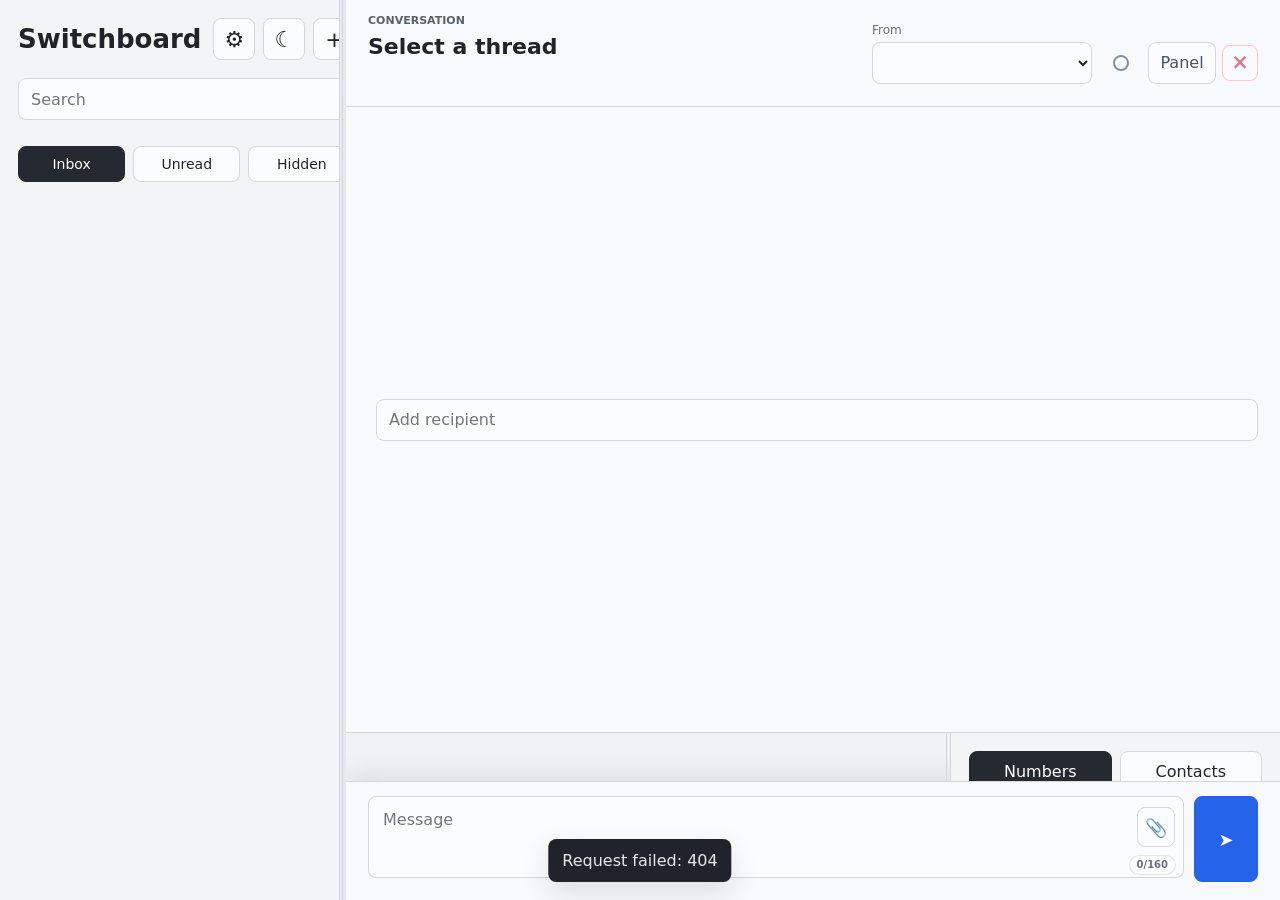
==== commit 8df8c221: "feat: enhance participant metadata handling in messages and update cache control policies" ====
--- a/static/index.html
+++ b/static/index.html
@@ -11,16 +11,18 @@
     <link rel="manifest" href="/static/manifest.webmanifest?v=a2385ee2" />
     <script>
       (() => {
-        const families = ["switchboard", "console", "midnight", "papyrus"];
+        const families = ["switchboard", "console", "midnight", "papyrus", "unicorn"];
         const modes = ["light", "dark"];
         const legacy = localStorage.getItem("textingTheme");
         const savedFamily = localStorage.getItem("textingThemeFamily");
         const savedMode = localStorage.getItem("textingThemeMode");
         const prefersDark = window.matchMedia?.("(prefers-color-scheme: dark)").matches;
-        const legacyFamily = families.includes(legacy) ? legacy : "switchboard";
+        const normalizedLegacy = legacy === "girly" ? "unicorn" : legacy;
+        const normalizedSavedFamily = savedFamily === "girly" ? "unicorn" : savedFamily;
+        const legacyFamily = families.includes(normalizedLegacy) ? normalizedLegacy : "switchboard";
         const legacyMode =
           modes.includes(legacy) ? legacy : legacy === "console" || legacy === "midnight" ? "dark" : legacy === "papyrus" ? "light" : "";
-        const family = families.includes(savedFamily) ? savedFamily : legacyFamily;
+        const family = families.includes(normalizedSavedFamily) ? normalizedSavedFamily : legacyFamily;
         const mode = modes.includes(savedMode) ? savedMode : legacyMode || (prefersDark ? "dark" : "light");
         document.documentElement.dataset.themeFamily = family;
         document.documentElement.dataset.themeMode = mode;
@@ -30,7 +32,7 @@
         }
       })();
     </script>
-    <link rel="stylesheet" href="/static/styles.css?v=39afb6c5" />
+    <link rel="stylesheet" href="/static/styles.css?v=group-participant-history-1" />
   </head>
   <body>
     <div class="app-shell">
@@ -91,11 +93,22 @@
             <div class="participant-row">
               <div class="participant-line" id="participantLine"></div>
               <button class="name-contact-button" id="contactNameToggle" type="button" hidden data-i18n="contact.name">Name</button>
+              <button class="name-contact-button" id="groupNameToggle" type="button" hidden data-i18n="group.name">Name group</button>
+            </div>
+            <div class="branch-reference hidden" id="branchReference">
+              <span data-i18n="group.branched_from">Branched from</span>
+              <a id="branchReferenceLink" href="#"></a>
             </div>
             <form class="contact-name-form hidden" id="contactNameForm">
               <input id="contactNameInput" type="text" placeholder="Contact name" autocomplete="off" data-i18n-placeholder="contact.name_placeholder" />
               <button class="small-button" type="submit" data-i18n="common.save">Save</button>
               <button class="small-button" id="contactNameCancel" type="button" data-i18n="common.cancel">Cancel</button>
+            </form>
+            <form class="contact-name-form group-name-form hidden" id="groupNameForm">
+              <input id="groupNameInput" type="text" maxlength="120" placeholder="Group name" autocomplete="off" data-i18n-placeholder="group.name_placeholder" />
+              <button class="small-button" type="submit" data-i18n="common.save">Save</button>
+              <button class="small-button danger-button" id="groupNameClear" type="button" data-i18n="common.remove">Remove</button>
+              <button class="small-button" id="groupNameCancel" type="button" data-i18n="common.cancel">Cancel</button>
             </form>
           </div>
           <div class="thread-actions">
@@ -255,6 +268,41 @@
         </footer>
       </form>
     </div>
+    <div class="contact-name-modal group-members-modal hidden" id="groupMembersModal" role="dialog" aria-modal="true" aria-labelledby="groupMembersTitle" tabindex="-1">
+      <section class="contact-name-card group-members-card">
+        <header class="contact-name-header">
+          <h2 id="groupMembersTitle" data-i18n="group.members_title">Group members</h2>
+          <button class="icon-button" id="groupMembersClose" type="button" aria-label="Close" data-i18n-aria-label="group.close">×</button>
+        </header>
+        <div class="group-members-body">
+          <p class="group-members-summary" id="groupMembersSummary"></p>
+          <p class="group-members-note" data-i18n="group.branch_note">Member changes create a separate group conversation. The original conversation and its messages stay unchanged.</p>
+          <div class="group-members-list" id="groupMembersList" role="list"></div>
+          <form class="group-member-add-form" id="groupMemberAddForm">
+            <div class="recipient-entry group-member-add-entry">
+              <input
+                id="groupMemberInput"
+                type="text"
+                placeholder="Add a member"
+                data-i18n-placeholder="group.add_member"
+                autocomplete="off"
+                autocapitalize="off"
+                spellcheck="false"
+                aria-autocomplete="list"
+                aria-controls="groupMemberSuggestions"
+                aria-expanded="false"
+              />
+              <div class="recipient-suggestions group-member-suggestions hidden" id="groupMemberSuggestions" role="listbox"></div>
+            </div>
+            <button class="small-button" id="groupMemberAdd" type="submit" data-i18n="group.add">Add</button>
+          </form>
+        </div>
+        <footer class="contact-name-footer group-members-footer">
+          <button class="small-button" id="groupMembersDone" type="button" data-i18n="common.cancel">Cancel</button>
+          <button class="small-button done-button" id="groupMembersCreate" type="button" data-i18n="group.create_branch" disabled>Start new group</button>
+        </footer>
+      </section>
+    </div>
     <div class="schedule-modal hidden" id="scheduleModal" role="dialog" aria-modal="true" aria-label="Schedule send" tabindex="-1" data-i18n-aria-label="schedule.title">
       <form class="schedule-card" id="scheduleForm">
         <header class="schedule-header">
@@ -350,6 +398,6 @@
       <button class="lightbox-nav lightbox-next" id="lightboxNext" aria-label="Next image" data-i18n-aria-label="lightbox.next">›</button>
     </div>
     <div class="reaction-menu hidden" id="reactionMenu" role="menu" aria-label="Message reactions" data-i18n-aria-label="message.react"></div>
-    <script src="/static/app.js?v=39afb6c5" type="module"></script>
+    <script src="/static/app.js?v=group-participant-history-1" type="module"></script>
   </body>
 </html>
--- a/static/styles.css
+++ b/static/styles.css
@@ -402,6 +402,103 @@
   --shadow: 0 18px 38px rgba(0, 0, 0, 0.42);
 }
 
+:root[data-theme="unicorn"],
+:root[data-theme-family="unicorn"][data-theme-mode="light"] {
+  color-scheme: light;
+  --ui-font: ui-rounded, "SF Pro Rounded", "Avenir Next", Inter, ui-sans-serif, system-ui, sans-serif;
+  --ink: #43263b;
+  --muted: #86657c;
+  --muted-2: #9d7890;
+  --line: #e7bad1;
+  --paper: #fff3f8;
+  --wash: #f9dbea;
+  --panel: #fffafd;
+  --panel-2: #fcecf4;
+  --thread-bg: #fff1f7;
+  --accent: #a93d75;
+  --accent-2: #81529a;
+  --accent-3: #d14f8b;
+  --accent-strong: #b52f70;
+  --danger: #c6295c;
+  --bubble-in: #ffffff;
+  --bubble-out: #b43f7a;
+  --active-bg: #8b3a6d;
+  --active-ink: #fff8fc;
+  --avatar-bg: #f2cade;
+  --avatar-ink: #6d2f54;
+  --new-bg: #f9cfe2;
+  --new-ink: #53213f;
+  --new-avatar-ink: #9d285f;
+  --failed-bg: #ffdbe7;
+  --failed-ink: #9d174d;
+  --chip-bg: #f8dfeb;
+  --chip-line: #e7bad1;
+  --done-bg: #f5e0ed;
+  --done-line: #dca9c5;
+  --done-ink: #43263b;
+  --danger-soft: #fff0f5;
+  --danger-line: #ee91b2;
+  --warning-soft: #fff2d6;
+  --warning-line: #e8ad4d;
+  --warning-ink: #805315;
+  --media-bg: #321a2b;
+  --hover-line: #bd6593;
+  --focus-ring: rgba(209, 79, 139, 0.2);
+  --read-lamp: #d14f8b;
+  --read-lamp-dim: #b58aa2;
+  --message-shadow: 0 5px 18px rgba(133, 52, 94, 0.12);
+  --composer-shadow: 0 -8px 24px rgba(133, 52, 94, 0.1);
+  --shadow: 0 16px 38px rgba(133, 52, 94, 0.18);
+}
+
+:root[data-theme-family="unicorn"][data-theme-mode="dark"] {
+  color-scheme: dark;
+  --ui-font: ui-rounded, "SF Pro Rounded", "Avenir Next", Inter, ui-sans-serif, system-ui, sans-serif;
+  --ink: #ffe9f5;
+  --muted: #d9a9c4;
+  --muted-2: #ad7897;
+  --line: #6d3a58;
+  --paper: #25151f;
+  --wash: #1c1019;
+  --panel: #2d1a27;
+  --panel-2: #382030;
+  --thread-bg: #21131d;
+  --accent: #ff9aca;
+  --accent-2: #d8a7f0;
+  --accent-3: #f06ba9;
+  --accent-strong: #ffafd4;
+  --danger: #ff7da7;
+  --bubble-in: #3a2232;
+  --bubble-out: #9d2f66;
+  --active-bg: #f5b4d3;
+  --active-ink: #351326;
+  --avatar-bg: #4b293e;
+  --avatar-ink: #ffd9ec;
+  --new-bg: #4a2239;
+  --new-ink: #fff0f8;
+  --new-avatar-ink: #ffafd4;
+  --failed-bg: #572138;
+  --failed-ink: #ffd2e0;
+  --chip-bg: #43263a;
+  --chip-line: #75405f;
+  --done-bg: #43263a;
+  --done-line: #81506d;
+  --done-ink: #ffe9f5;
+  --danger-soft: #45182b;
+  --danger-line: #a94468;
+  --warning-soft: #493617;
+  --warning-line: #b98232;
+  --warning-ink: #ffe0a3;
+  --media-bg: #140a11;
+  --hover-line: #c46a99;
+  --focus-ring: rgba(255, 154, 202, 0.22);
+  --read-lamp: #ff82bc;
+  --read-lamp-dim: #754a64;
+  --message-shadow: 0 6px 20px rgba(0, 0, 0, 0.28);
+  --composer-shadow: 0 -8px 24px rgba(0, 0, 0, 0.26);
+  --shadow: 0 18px 42px rgba(0, 0, 0, 0.44);
+}
+
 * {
   box-sizing: border-box;
 }
@@ -444,6 +541,17 @@
   min-height: 0;
   overflow: hidden;
   position: relative;
+}
+
+@media (min-width: 761px) {
+  body.keyboard-open .app-shell {
+    height: calc(var(--visual-viewport-height, 100dvh) - var(--layout-keyboard-inset, 0px));
+  }
+
+  body.keyboard-open .thread-pane {
+    height: 100%;
+    max-height: 100%;
+  }
 }
 
 body.details-collapsed .app-shell {
@@ -983,6 +1091,13 @@
   gap: 10px;
 }
 
+.conversation-title {
+  align-items: center;
+  display: flex;
+  gap: 6px;
+  min-width: 0;
+}
+
 .conversation-top strong,
 .conversation-preview {
   overflow: hidden;
@@ -992,6 +1107,7 @@
 
 .conversation-top strong {
   font-size: 14px;
+  min-width: 0;
 }
 
 .conversation-top time {
@@ -1006,12 +1122,56 @@
   margin-top: 3px;
 }
 
-.conversation-draft-preview {
+.limited-assignment-badge {
+  align-items: center;
+  background: color-mix(in srgb, var(--accent-3) 12%, var(--panel));
+  border: 1px solid color-mix(in srgb, var(--accent-3) 38%, var(--line));
+  border-radius: 999px;
+  color: var(--ink);
+  display: inline-flex;
+  flex: 0 1 auto;
+  font-size: 10px;
+  font-weight: 800;
+  gap: 4px;
+  line-height: 1.25;
+  max-width: 150px;
+  min-width: 0;
+  overflow: hidden;
+  padding: 2px 6px;
+  text-overflow: ellipsis;
+  white-space: nowrap;
+}
+
+.limited-assignment-badge::before {
+  background: var(--accent-strong);
+  border-radius: 50%;
+  content: "";
+  flex: 0 0 5px;
+  height: 5px;
+  width: 5px;
+}
+
+.conversation-assignment-badge {
+  flex: 0 0 auto;
+  font-size: 9px;
+  max-width: 105px;
+  padding-block: 1px;
+}
+
+.conversation-item.active .conversation-assignment-badge,
+.conversation-item.selected .conversation-assignment-badge {
+  opacity: 1;
+  visibility: visible;
+}
+
+.conversation-draft-preview,
+.conversation-queued-preview {
   font-style: italic;
   font-weight: 400;
 }
 
-.conversation-item.new-message .conversation-draft-preview {
+.conversation-item.new-message .conversation-draft-preview,
+.conversation-item.new-message .conversation-queued-preview {
   font-weight: 400;
 }
 
@@ -1129,16 +1289,22 @@
   padding: 14px 22px;
   border-bottom: 1px solid var(--line);
   background: var(--panel-2);
+  max-width: 100%;
   min-height: 88px;
+  min-width: 0;
+  overflow: hidden;
 }
 
 .thread-title-wrap {
   flex: 1 1 auto;
+  max-width: 100%;
   min-width: 0;
+  overflow: hidden;
 }
 
 .thread-title-wrap h2 {
   line-height: 1.24;
+  max-width: 100%;
   overflow: hidden;
   padding: 2px 0;
   text-overflow: ellipsis;
@@ -1189,18 +1355,59 @@
   gap: 10px;
   line-height: 1.3;
   margin-top: 6px;
+  max-width: 100%;
   min-height: 24px;
   min-width: 0;
+  overflow: hidden;
 }
 
 .participant-row.hidden {
   display: none;
 }
 
+.branch-reference {
+  align-items: baseline;
+  color: var(--ink);
+  display: flex;
+  font-size: 12px;
+  font-weight: 650;
+  gap: 5px;
+  line-height: 1.35;
+  margin-top: 4px;
+  min-width: 0;
+}
+
+.branch-reference.hidden {
+  display: none;
+}
+
+.branch-reference a {
+  color: var(--accent);
+  font-weight: 800;
+  min-width: 0;
+  overflow: hidden;
+  text-decoration: underline;
+  text-decoration-thickness: 1.5px;
+  text-overflow: ellipsis;
+  text-underline-offset: 2px;
+  white-space: nowrap;
+}
+
+.branch-reference a:hover {
+  text-decoration-thickness: 2px;
+}
+
+.branch-reference a:focus-visible {
+  border-radius: 4px;
+  outline: 2px solid var(--accent);
+  outline-offset: 2px;
+}
+
 .participant-line {
   color: var(--muted);
-  flex: 0 1 auto;
+  flex: 1 1 0;
   font-size: 13px;
+  max-width: 100%;
   min-width: 0;
   overflow: hidden;
   text-overflow: ellipsis;
@@ -1215,7 +1422,11 @@
   cursor: pointer;
   font: inherit;
   min-height: 24px;
+  max-width: min(18rem, 40vw);
+  overflow: hidden;
   padding: 1px 3px;
+  text-overflow: ellipsis;
+  white-space: nowrap;
 }
 
 .participant-name-button:not(:last-child)::after {
@@ -1225,6 +1436,24 @@
 .participant-name-button:hover,
 .participant-name-button:focus-visible {
   color: var(--accent);
+  outline: 0;
+  text-decoration: underline;
+}
+
+.participant-overflow-button {
+  background: transparent;
+  border: 0;
+  border-radius: 6px;
+  color: var(--accent-strong);
+  font: inherit;
+  font-weight: 800;
+  min-height: 0;
+  padding: 0 3px;
+  vertical-align: baseline;
+}
+
+.participant-overflow-button:hover,
+.participant-overflow-button:focus-visible {
   outline: 0;
   text-decoration: underline;
 }
@@ -1250,6 +1479,34 @@
   min-height: 0;
   padding: 0 2px;
   vertical-align: baseline;
+}
+
+.participant-list-label {
+  color: var(--ink);
+  font-weight: 750;
+  margin-right: 3px;
+}
+
+.members-list-button {
+  background: transparent;
+  border: 0;
+  border-radius: 5px;
+  cursor: pointer;
+  font: inherit;
+  line-height: inherit;
+  padding: 1px 3px;
+  text-decoration: underline;
+  text-decoration-color: color-mix(in srgb, var(--accent) 55%, transparent);
+  text-decoration-style: dotted;
+  text-underline-offset: 3px;
+}
+
+.members-list-button:hover,
+.members-list-button:focus-visible {
+  color: var(--accent-strong);
+  outline: 2px solid var(--focus-ring);
+  outline-offset: 1px;
+  text-decoration-style: solid;
 }
 
 .name-contact-button {
@@ -1282,6 +1539,11 @@
 
 .contact-name-form input {
   height: 34px;
+}
+
+.group-name-form {
+  grid-template-columns: minmax(0, 1fr) auto auto auto;
+  width: min(620px, 100%);
 }
 
 .sender-picker {
@@ -1545,7 +1807,12 @@
   width: min(680px, 76%);
 }
 
-.message-row.audio-message .message-bubble {
+.message-row.attachment-message .message-stack {
+  width: min(680px, 76%);
+}
+
+.message-row.audio-message .message-bubble,
+.message-row.attachment-message .message-bubble {
   box-sizing: border-box;
   width: 100%;
 }
@@ -1589,10 +1856,129 @@
   box-shadow: var(--message-shadow);
 }
 
+.message-row.inbound.participant-colored .message-bubble {
+  background: color-mix(in srgb, var(--message-participant) 18%, var(--bubble-in));
+  border-inline-start: 4px solid var(--message-participant);
+}
+
+.message-row.inbound.participant-colored .message-meta > span:first-child {
+  align-items: center;
+  display: inline-flex;
+  font-weight: 800;
+  gap: 4px;
+}
+
+.message-row.inbound.participant-colored .message-meta > span:first-child::before {
+  background: var(--message-participant);
+  border: 1px solid color-mix(in srgb, var(--ink) 22%, transparent);
+  border-radius: 999px;
+  content: "";
+  height: 7px;
+  width: 7px;
+}
+
 .outbound .message-bubble {
   background: var(--message-out, var(--bubble-out));
   border-color: var(--message-out, var(--bubble-out));
   color: white;
+}
+
+:root[data-theme-family="unicorn"] .message-row.message-sparkling .message-bubble {
+  animation: unicorn-message-glow 1900ms ease-out both;
+  position: relative;
+}
+
+:root[data-theme-family="unicorn"] .message-row.message-sparkling .message-bubble::before,
+:root[data-theme-family="unicorn"] .message-row.message-sparkling .message-bubble::after {
+  animation: unicorn-message-sparkle 1900ms cubic-bezier(0.16, 0.84, 0.28, 1) both;
+  color: #ff8fca;
+  content: "✦  ✧";
+  filter: drop-shadow(0 0 7px rgba(255, 143, 202, 1)) drop-shadow(0 0 15px rgba(226, 167, 255, 0.92));
+  font-size: 24px;
+  font-weight: 900;
+  left: -18px;
+  letter-spacing: 7px;
+  line-height: 1;
+  opacity: 0;
+  pointer-events: none;
+  position: absolute;
+  text-shadow: 0 0 10px rgba(255, 255, 255, 0.92);
+  top: -14px;
+  white-space: nowrap;
+  z-index: 2;
+}
+
+:root[data-theme-family="unicorn"] .message-row.message-sparkling .message-bubble::after {
+  animation-delay: 140ms;
+  bottom: -15px;
+  color: #bd83ff;
+  content: "✧  ✦";
+  left: auto;
+  right: -18px;
+  top: auto;
+}
+
+@keyframes unicorn-message-glow {
+  0%,
+  100% {
+    box-shadow: var(--message-shadow);
+    transform: scale(1);
+  }
+
+  24% {
+    box-shadow:
+      0 0 0 5px rgba(255, 120, 192, 0.48),
+      0 0 30px rgba(225, 139, 255, 0.92),
+      0 0 52px rgba(255, 185, 224, 0.72);
+    transform: scale(1.018);
+  }
+
+  52% {
+    box-shadow:
+      0 0 0 3px rgba(210, 135, 255, 0.44),
+      0 0 38px rgba(255, 120, 192, 0.82),
+      0 0 62px rgba(228, 183, 255, 0.58);
+    transform: scale(1.01);
+  }
+
+  76% {
+    box-shadow:
+      0 0 0 2px rgba(255, 143, 202, 0.28),
+      0 0 25px rgba(225, 139, 255, 0.52);
+    transform: scale(1.004);
+  }
+}
+
+@keyframes unicorn-message-sparkle {
+  0% {
+    opacity: 0;
+    transform: translateY(8px) scale(0.15) rotate(-35deg);
+  }
+
+  15%,
+  60% {
+    opacity: 1;
+  }
+
+  38% {
+    transform: translateY(-8px) scale(1.3) rotate(18deg);
+  }
+
+  100% {
+    opacity: 0;
+    transform: translateY(-28px) scale(1.7) rotate(95deg);
+  }
+}
+
+@media (prefers-reduced-motion: reduce) {
+  :root[data-theme-family="unicorn"] .message-row.message-sparkling .message-bubble {
+    animation: none;
+  }
+
+  :root[data-theme-family="unicorn"] .message-row.message-sparkling .message-bubble::before,
+  :root[data-theme-family="unicorn"] .message-row.message-sparkling .message-bubble::after {
+    display: none;
+  }
 }
 
 .message-meta {
@@ -1609,6 +1995,28 @@
 
 .outbound .message-meta {
   color: rgba(255, 255, 255, 0.78);
+}
+
+.message-assignment-badge {
+  background: color-mix(in srgb, var(--accent-3) 10%, var(--bubble-in));
+  font-size: 9px;
+  max-width: 180px;
+  padding-block: 1px;
+}
+
+.outbound .message-assignment-badge {
+  background: rgba(255, 255, 255, 0.14);
+  border-color: rgba(255, 255, 255, 0.34);
+  color: rgba(255, 255, 255, 0.92);
+}
+
+.outbound .message-assignment-badge::before {
+  background: currentColor;
+}
+
+.identity-assignment-badge {
+  justify-self: start;
+  margin-top: 4px;
 }
 
 .message-queue-detail {
@@ -1835,6 +2243,7 @@
   display: grid;
   gap: 8px;
   margin-bottom: 8px;
+  width: 100%;
 }
 
 .attachment-ingestion-card {
@@ -2843,6 +3252,12 @@
   display: none;
 }
 
+body.keyboard-open .contact-name-modal {
+  top: var(--visual-viewport-offset-top, 0px);
+  bottom: auto;
+  height: calc(var(--visual-viewport-height, 100dvh) - var(--layout-keyboard-inset, 0px));
+}
+
 .settings-card,
 .stats-card,
 .contact-name-card,
@@ -2867,6 +3282,171 @@
   grid-template-rows: auto auto auto;
   width: min(340px, calc(100vw - 40px));
   max-height: none;
+}
+
+.group-members-card {
+  grid-template-rows: auto minmax(0, 1fr) auto;
+  max-height: min(620px, calc(100dvh - 40px));
+  width: min(480px, calc(100vw - 40px));
+}
+
+.group-members-body {
+  min-height: 0;
+  overflow-y: auto;
+  padding: 0 16px 14px;
+}
+
+.group-members-summary {
+  color: var(--muted);
+  font-size: 12px;
+  font-weight: 750;
+  margin: 0;
+}
+
+.group-members-note {
+  color: var(--muted);
+  font-size: 12px;
+  line-height: 1.4;
+  margin: 5px 0 12px;
+}
+
+.group-members-list {
+  display: grid;
+  gap: 8px;
+}
+
+.group-member-row {
+  align-items: center;
+  background: var(--panel-2);
+  border: 1px solid var(--line);
+  border-radius: 10px;
+  display: grid;
+  gap: 11px;
+  grid-template-columns: minmax(0, 1fr) auto auto;
+  padding: 10px;
+}
+
+.group-member-contact {
+  align-items: center;
+  background: transparent;
+  border: 0;
+  border-radius: 8px;
+  color: inherit;
+  display: grid;
+  gap: 11px;
+  grid-template-columns: 42px minmax(0, 1fr);
+  min-width: 0;
+  padding: 2px;
+  text-align: left;
+}
+
+.group-member-contact:hover .group-member-copy strong {
+  color: var(--accent-strong);
+  text-decoration: underline;
+}
+
+.group-member-contact:focus-visible {
+  outline: 2px solid var(--focus-ring);
+  outline-offset: 2px;
+}
+
+.group-member-color {
+  background: transparent;
+  border: 1px solid var(--line);
+  border-radius: 999px;
+  cursor: pointer;
+  height: 34px;
+  padding: 3px;
+  width: 34px;
+}
+
+.group-member-color::-webkit-color-swatch-wrapper {
+  padding: 0;
+}
+
+.group-member-color::-webkit-color-swatch {
+  border: 0;
+  border-radius: 999px;
+}
+
+.group-member-color::-moz-color-swatch {
+  border: 0;
+  border-radius: 999px;
+}
+
+.group-member-color:disabled {
+  cursor: not-allowed;
+  opacity: 0.45;
+}
+
+.group-member-remove {
+  align-self: center;
+  border-radius: 999px;
+  font-size: 18px;
+  height: 32px;
+  min-height: 32px;
+  min-width: 32px;
+  padding: 0;
+}
+
+.group-member-remove:disabled {
+  cursor: not-allowed;
+  opacity: 0.45;
+}
+
+.group-member-avatar {
+  border-radius: 50%;
+  background: color-mix(in srgb, var(--participant-color) 20%, var(--avatar-bg));
+  box-shadow: inset 0 0 0 3px var(--participant-color);
+}
+
+.group-member-copy {
+  display: grid;
+  gap: 3px;
+  min-width: 0;
+}
+
+.group-member-copy strong,
+.group-member-copy span {
+  overflow: hidden;
+  text-overflow: ellipsis;
+  white-space: nowrap;
+}
+
+.group-member-copy strong {
+  color: var(--ink);
+  font-size: 14px;
+}
+
+.group-member-copy span {
+  color: var(--muted);
+  font-size: 12px;
+  font-variant-numeric: tabular-nums;
+}
+
+.group-member-add-form {
+  align-items: start;
+  display: grid;
+  gap: 8px;
+  grid-template-columns: minmax(0, 1fr) auto;
+  margin-top: 12px;
+}
+
+.group-member-add-entry {
+  min-width: 0;
+}
+
+.group-member-add-form input,
+.group-member-add-form .small-button {
+  min-height: 38px;
+}
+
+.group-member-suggestions {
+  max-height: min(240px, 34dvh);
+}
+
+.group-members-footer {
+  grid-template-columns: 1fr 1fr;
 }
 
 .schedule-card,
@@ -3177,6 +3757,52 @@
   gap: 10px;
 }
 
+.limited-user-list {
+  display: grid;
+  gap: 12px;
+  margin-top: 12px;
+}
+
+.limited-user-card {
+  gap: 12px;
+}
+
+.limited-user-grid {
+  display: grid;
+  grid-template-columns: repeat(2, minmax(0, 1fr));
+  gap: 10px;
+}
+
+.limited-user-grid label {
+  color: var(--muted);
+  display: grid;
+  font-size: 12px;
+  font-weight: 800;
+  gap: 6px;
+}
+
+.limited-user-active {
+  align-items: center;
+  display: flex !important;
+  grid-template-columns: auto 1fr;
+}
+
+.limited-user-active input {
+  height: auto;
+  width: auto;
+}
+
+.limited-user-actions {
+  display: flex;
+  flex-wrap: wrap;
+  gap: 8px;
+}
+
+.limited-identity-card {
+  align-items: center;
+  grid-template-columns: auto minmax(0, 1fr);
+}
+
 .two-factor-inline-field,
 .two-factor-uri-field {
   display: grid;
@@ -3629,14 +4255,14 @@
 @media (max-width: 760px) {
   .app-shell {
     display: grid;
-    grid-template-columns: 1fr;
+    grid-template-columns: minmax(0, 1fr);
     grid-template-rows: minmax(0, 1fr);
     height: calc(var(--visual-viewport-height, 100dvh) - var(--layout-keyboard-inset, 0px));
     overflow: hidden;
   }
 
   body.details-collapsed .app-shell {
-    grid-template-columns: 1fr;
+    grid-template-columns: minmax(0, 1fr);
     grid-template-rows: minmax(0, 1fr);
   }
 
@@ -3777,7 +4403,8 @@
 
   .participant-line {
     font-size: 12px;
-    overflow-x: auto;
+    max-width: 100%;
+    overflow-x: hidden;
     text-overflow: clip;
   }
 
@@ -3789,6 +4416,14 @@
 
   .contact-name-form.hidden {
     display: none;
+  }
+
+  .group-name-form {
+    grid-template-columns: repeat(3, auto);
+  }
+
+  .group-name-form input {
+    grid-column: 1 / -1;
   }
 
   .thread-actions {
@@ -3876,6 +4511,10 @@
     width: 88%;
   }
 
+  .message-row.attachment-message .message-stack {
+    width: 88%;
+  }
+
   .message-bubble {
     max-width: 100%;
   }
@@ -3969,6 +4608,11 @@
   .fax-card {
     width: min(340px, 100%);
     max-height: none;
+  }
+
+  .group-members-card {
+    max-height: calc(100dvh - 40px);
+    width: min(380px, 100%);
   }
 
   .contact-name-header,
